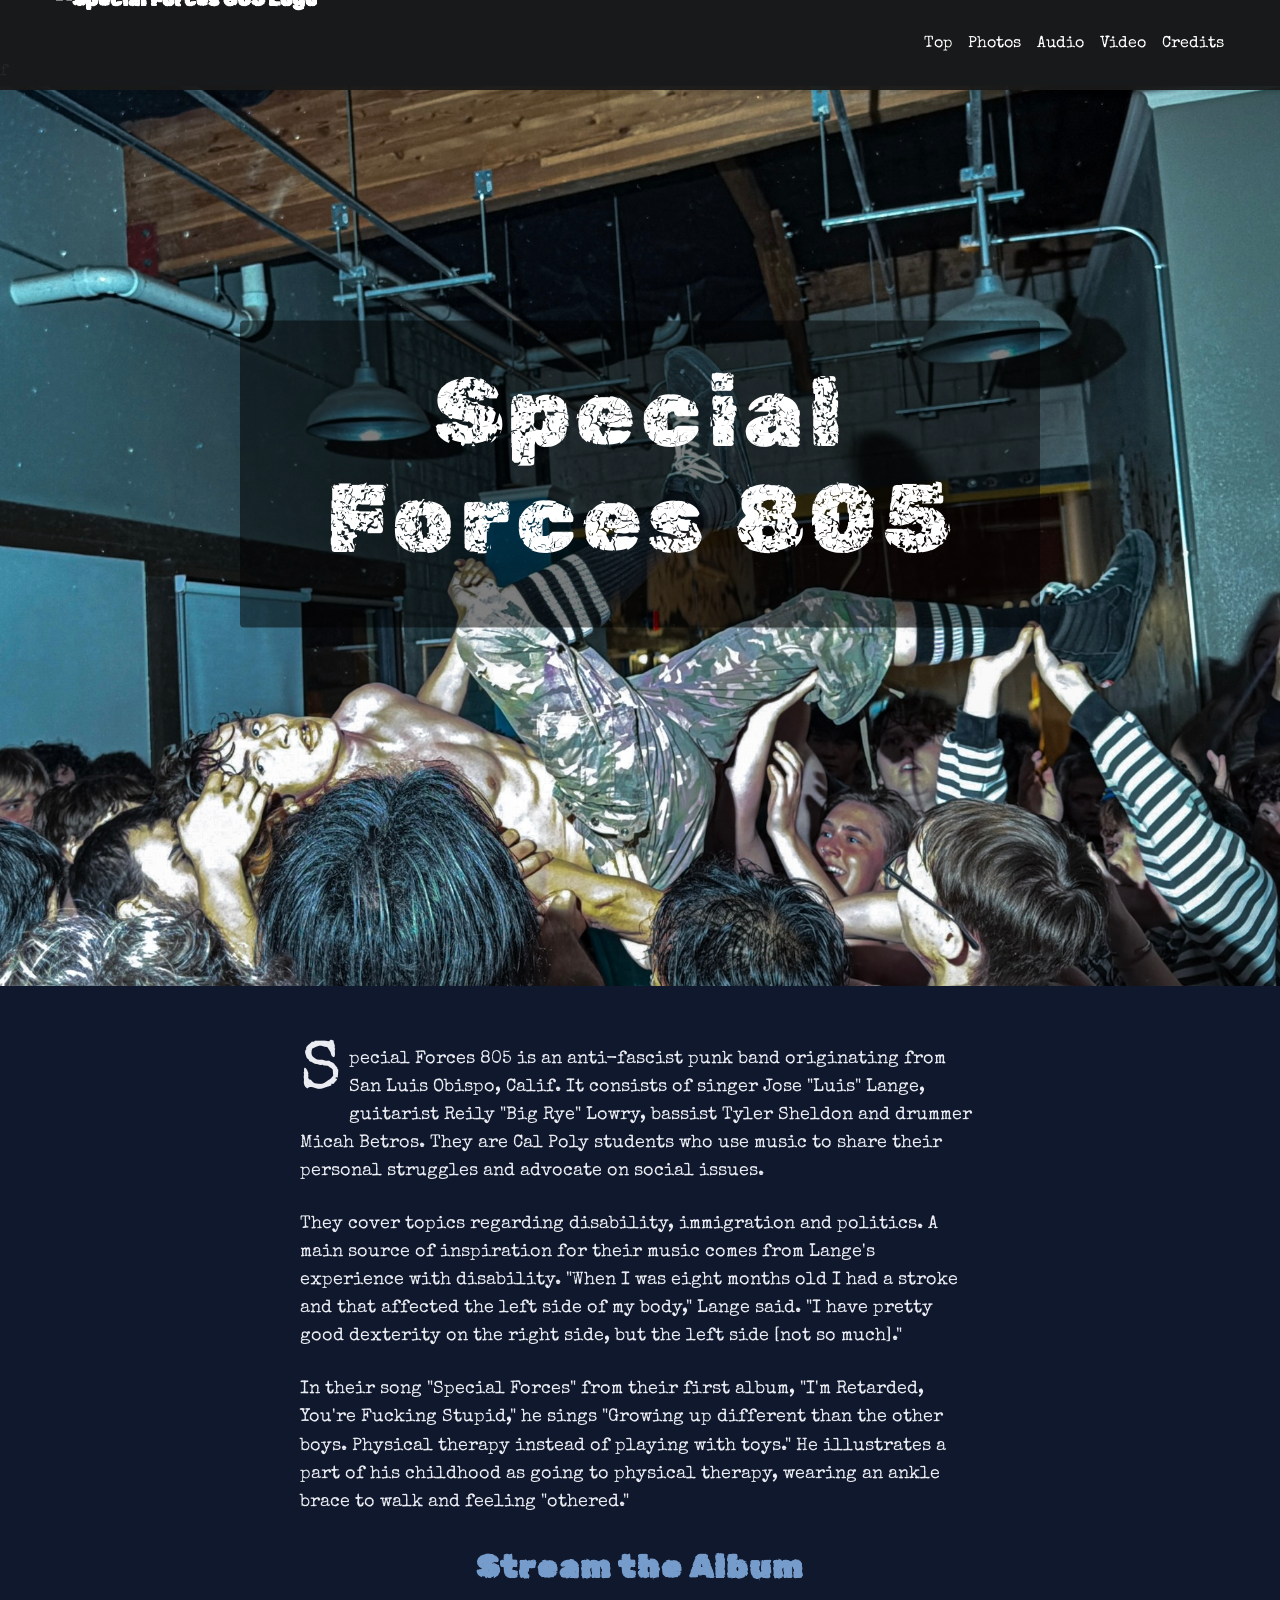
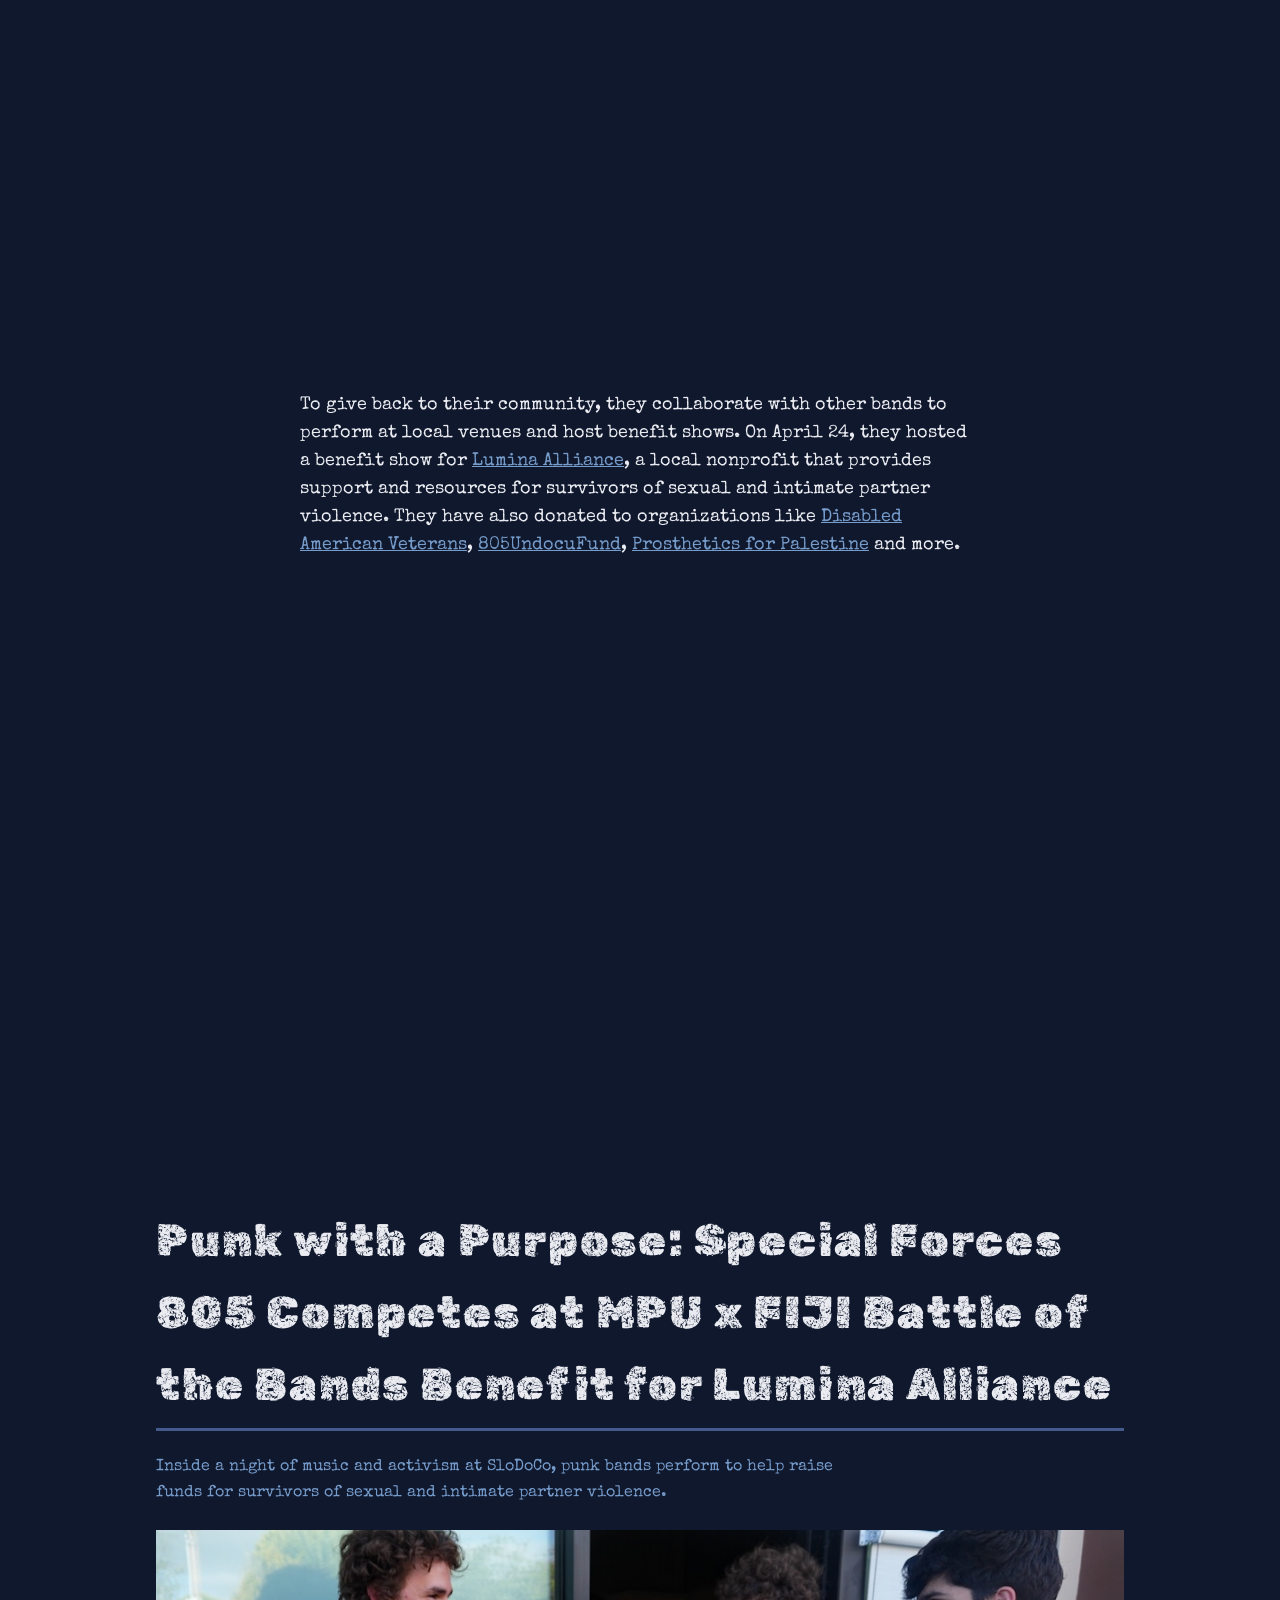
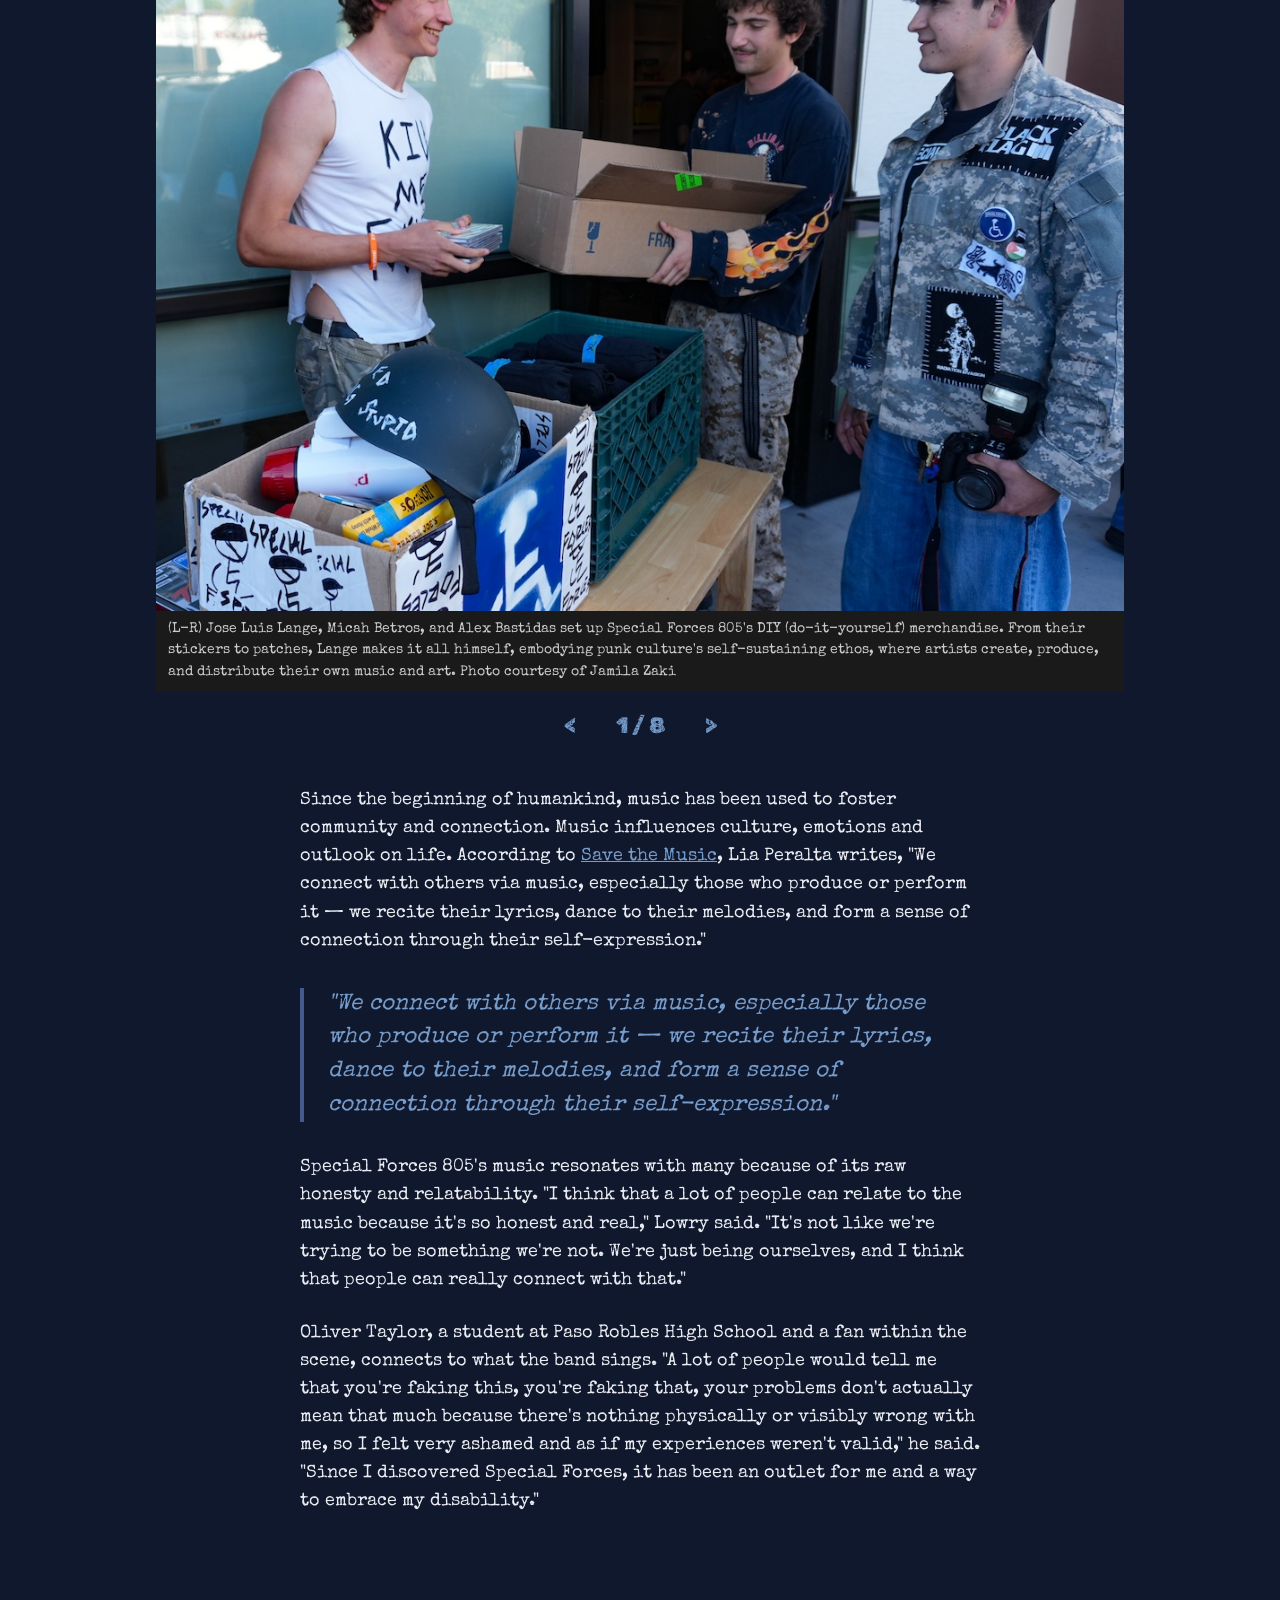
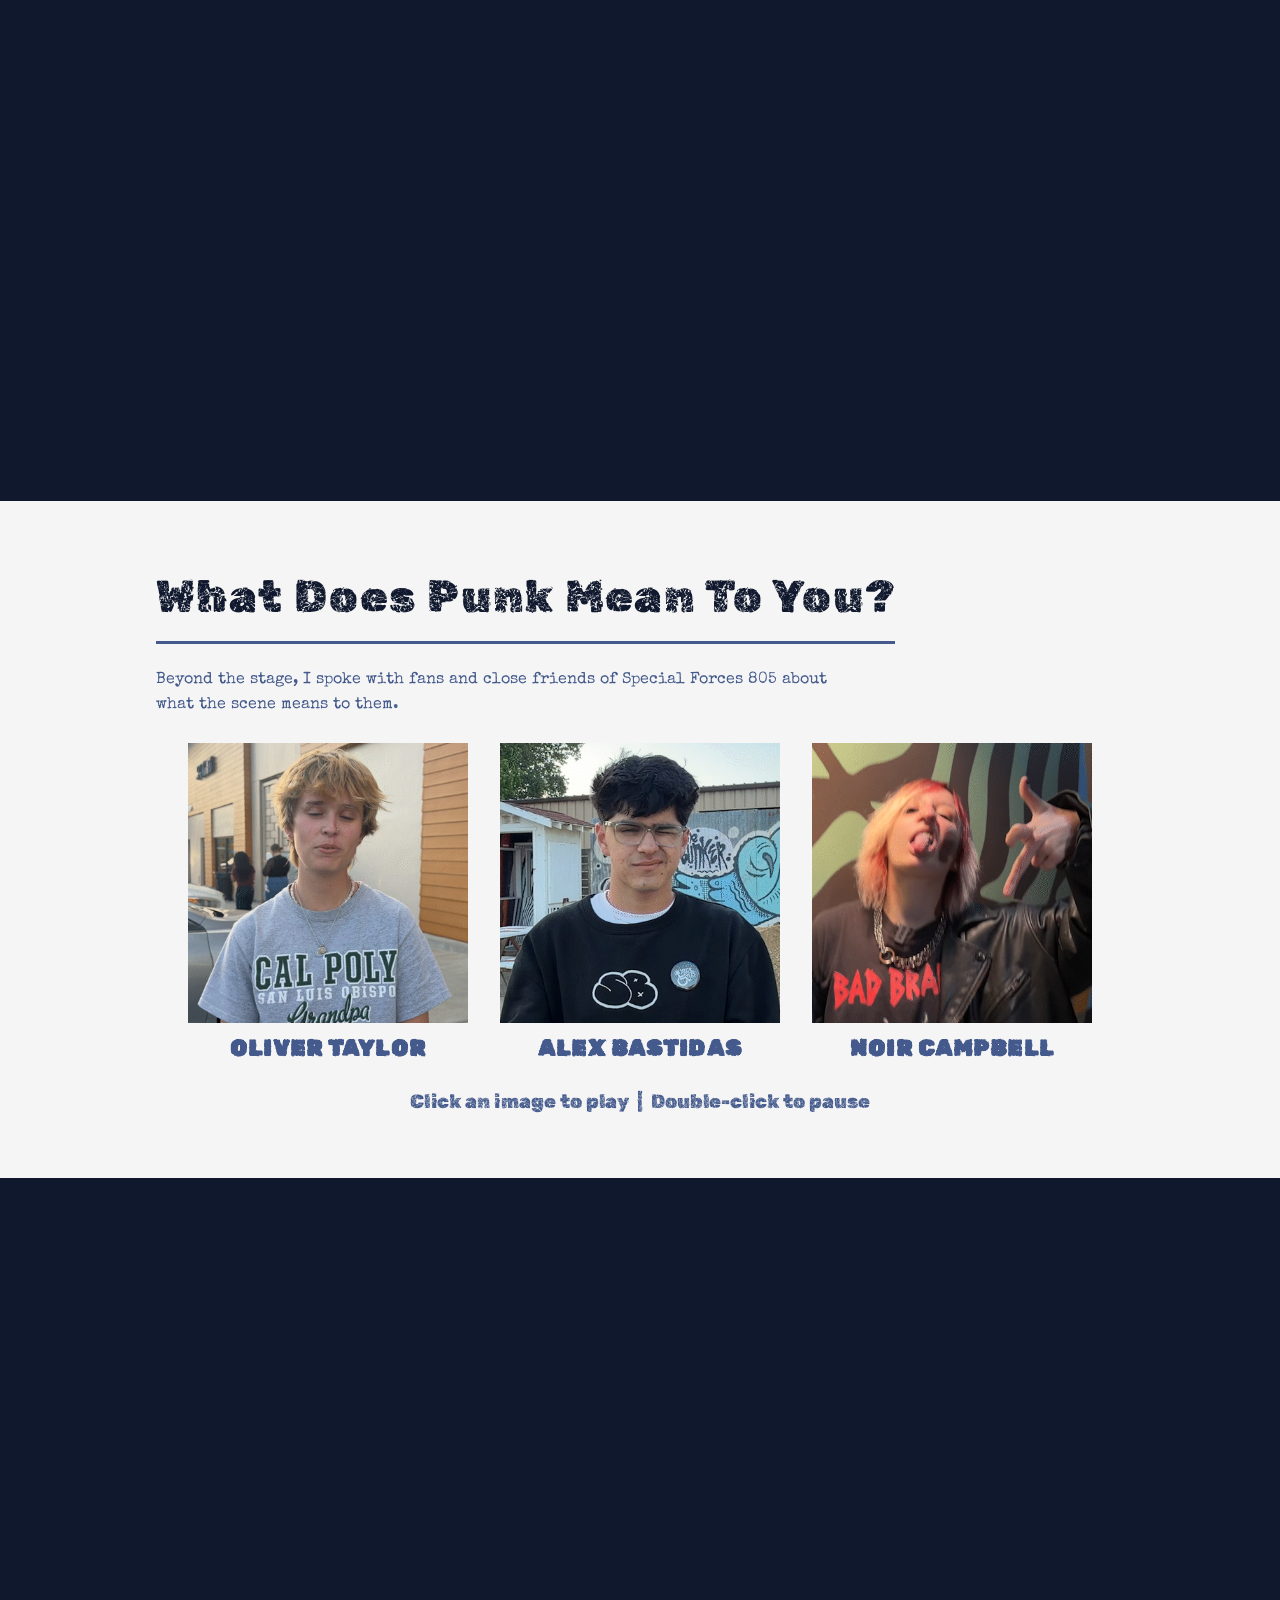
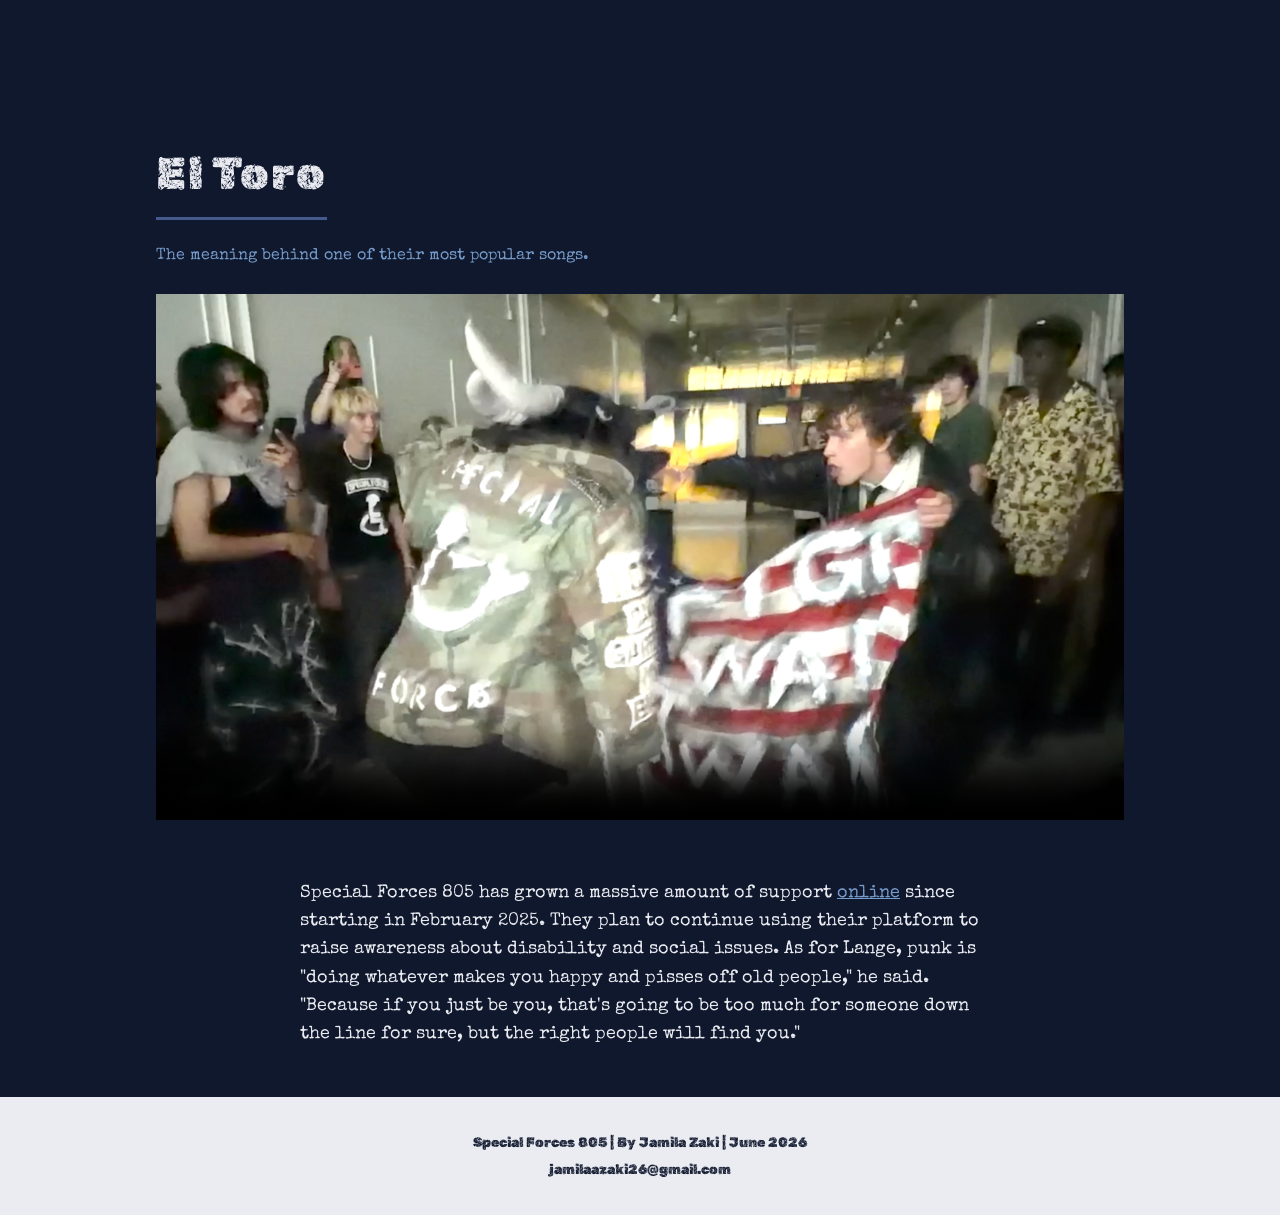
==== index.html @ a8400e71 "Add files via upload" ====
<!DOCTYPE html>
<html lang="en">
<head>
    <meta charset="UTF-8">
    <meta name="viewport" content="width=device-width, initial-scale=1.0">
    <title> Special Forces 805</title>
     <link rel="icon" type="image/svg+xml" href="favicon.svg" sizes="48x48" />
     <link rel="preconnect" href="https://fonts.googleapis.com">
<link rel="preconnect" href="https://fonts.gstatic.com" crossorigin>
<link href="https://fonts.googleapis.com/css2?family=Rubik+Distressed&family=Special+Elite&display=swap" rel="stylesheet">
    <link rel="stylesheet" href="style.css">
</head>
<body>
    <!-- ============================================
         NAVIGATION: Fixed header with mobile toggle
         - Change the nav links to match your story sections
         - The hamburger menu appears on screens under 768px
         ============================================ -->
    <nav class="navbar">
        <div class="nav-container">
              <div class="logo">
            <img src="./logo.svg" alt="Special Forces 805 Logo">
        </div>
            <button class="hamburger" onclick="toggleNav()">
                <span></span>
                <span></span>
                <span></span>
            </button>
            <ul class="nav-links">
                <li><a href="#hero">Top</a></li>
                <li><a href="#photos">Photos</a></li>
                <li><a href="#audio">Audio</a></li>
                <li><a href="#video">Video</a></li>
                <li><a href="#footer">Credits</a></li>
            </ul>
        </div>
    </nav>
 f
    <!-- ============================================
         HERO SECTION: Full-screen image + headline
         - Change the background image in style.css
         - Look for ".hero" in the CSS file
         - Edit the headline and deck text below
         ============================================ -->
    <section id="hero" class="hero">
        <div class="hero-content">
            <h1>Special Forces 805</h1>
            
        </div>
    </section>

    <!-- ============================================
         STORY TEXT SECTION
         - Write your full story here
         - Use multiple <p> tags for multiple paragraphs
         ============================================ -->
    <section class="section story-text">
        <p>Special Forces 805 is an anti-fascist punk band originating from San Luis Obispo, Calif. It consists of singer Jose "Luis" Lange, guitarist Reily "Big Rye" Lowry, bassist Tyler Sheldon and drummer Micah Betros. They are Cal Poly students who use music to share their personal struggles and advocate on social issues.</p>

       <p> They cover topics regarding disability, immigration and politics. A main source of inspiration for their music comes from Lange's experience with disability. "When I was eight months old I had a stroke and that affected the left side of my body," Lange said. "I have pretty good dexterity on the right side, but the left side [not so much]." </p> 

       <p> In their song "Special Forces" from their first album, "I'm Retarded, You're Fucking Stupid," he sings "Growing up different than the other boys. Physical therapy instead of playing with toys." He illustrates a part of his childhood as going to physical therapy, wearing an ankle brace to walk and feeling "othered." </p>

        <div class="spotify-wrapper">
            <h3>Stream the Album</h3>
            <iframe data-testid="embed-iframe" style="border-radius:12px" src="https://open.spotify.com/embed/album/4aBLmaYAOanMy9Y2hzFHuk?utm_source=generator" width="100%" height="352" frameBorder="0" allowfullscreen="" allow="autoplay; clipboard-write; encrypted-media; fullscreen; picture-in-picture" loading="lazy"></iframe>
        </div>

        <p>To give back to their community, they collaborate with other bands to perform at local venues and host benefit shows. On April 24, they hosted a benefit show for <a href="https://luminaalliance.org/" target="_blank">Lumina Alliance</a>, a local nonprofit that provides support and resources for survivors of sexual and intimate partner violence. They have also donated to organizations like <a href="https://www.dav.org/" target="_blank">Disabled American Veterans</a>, <a href="https://www.805undocufund.org/" target="_blank">805UndocuFund</a>, <a href="https://pfpal.org/our-programs/prosthetics-for-palestine/" target="_blank">Prosthetics for Palestine</a> and more. </p>


    </section>

    <!-- ============================================
         PARALLAX DIVIDER
         - Change the background image in style.css
         - Look for ".parallax-1"
         ============================================ -->
    <div class="parallax-divider parallax-1"></div>

    <!-- ============================================
         PHOTOS SECTION: Slideshow gallery
         - Add/remove <div class="slide"> blocks for each photo
         - Update the img src and alt text for each photo
         - The caption text appears below each photo
         ============================================ -->
    <section id="photos" class="section">
        <h2>Punk with a Purpose: Special Forces 805 Competes at MPU x FIJI Battle of the Bands Benefit for Lumina Alliance</h2>
        <p class="section-intro">Inside a night of music and activism at SloDoCo, punk bands perform to help raise funds for survivors of sexual and intimate partner violence.</p>
        <div class="slideshow">
            <div class="slide active">
                <img src="img/Zaki_SpecialForces_042726-05.jpg" alt="Jose Luis Lange, Micah Betros, and Alex Bastidas set up Special Forces 805's DIY merchandise, including handmade stickers and patches, before the show.">
                <p class="caption">(L-R) Jose Luis Lange, Micah Betros, and Alex Bastidas set up Special Forces 805's DIY (do-it-yourself) merchandise. From their stickers to patches, Lange makes it all himself, embodying punk culture's self-sustaining ethos, where artists create, produce, and distribute their own music and art. Photo courtesy of Jamila Zaki</p>
            </div>
            <div class="slide">
                <img src="img/Zaki_SpecialForces_042726-07.jpg" alt="Tyler Sheldon, Jose Luis Lange, Micah Betros, and Reily Lowry of Special Forces 805 give eachother a piggyback ride, showing the brotherhood they've built through performing.">
                <p class="caption">(L-R) Tyler Sheldon, Jose Luis Lange, Micah Betros, and Reily Lowry have built a strong sense of brotherhood through performing together. "It's like they [the fans] can let loose, and seeing that when you're playing, there's no other feeling," Lowry said. "We love it. We live for that stuff." Photo courtesy of Jamila Zaki</p>
            </div>
             <div class="slide">
                <img src="img/Zaki_SpecialForces_042726-15.jpg" alt="Milo James, a disabled student at Paso Robles High School, holds a Special Forces 805 CD on the same hand with a brace on his wrist, showing how the band's music resonates with his experience with disability.">

                <p class="caption">Milo James, a student at Paso Robles High School, loves how the local punk scene is interconnected and looks out for its own. "I'm disabled, and seeing representation of my struggles in the music I love is so beautiful and important to me," he said. "Unapologetic, loud, and in your face-we aren't going anywhere." Photo courtesy of Jamila Zaki</p>
            </div>

              <div class="slide">
                <img src="img/Zaki_SpecialForces_042726-14.jpg" alt="Will Murphy, lead singer of Idle Worship, flexes his biceps while wearing a vest that says Special Forces on the upper back, showing his support for the band and the local punk scene.">

                <p class="caption">Will Murphy, lead singer of Idle Worship and a contestant in the MPU x FIJI Battle of the Bands, has been part of the scene for the past seven years. "It turned into a safe haven for everyone who wanted to party or dance but not have to conform to the ultra-white, conservative, frat drinking culture," he said. "I'd say that they're [Special Forces 805] a good reflection of where the scene is now." Photo courtesy of Jamila Zaki</p>
            </div>
           
            <div class="slide">
                <img src="img/IMG_9176 3.JPG" alt="Special Forces 805 sets up their equipment inside the SloDoCo venue before performing.">
                <p class="caption">Special Forces 805 sets up their equipment before performing at Slodoco's MPU x FIJI Battle of the Bands benefit for Lumina Alliance on Friday, April 24. "Our first Slodoco show was just so much fun because it was our second show ever, and it was our first in SLO," Sheldon said. "It put us on the map." Photo courtesy of Jamila Zaki</p>
            </div>

             <div class="slide">
                <img src="img/IMG_9181 2.JPG" alt="Jose Luis Lange, lead singer of Special Forces 805, blasts a horn that mimics a police siren, while walking through the crowd. He follows with performing &quot;Red Hill,&quot; a song about America's history of colonization and annexation.">
                <p class="caption"> Jose Luis Lange, lead singer of Special Forces 805, opens the set by blasting a horn that mimics a police siren before launching into "Red Hill," a song about America's history of colonization and annexation. Photo courtesy of Jamila Zaki</p>
            </div>
           
              <div class="slide">
                <img src="img/IMG_9285 2.JPG" alt="Jose Luis Lange acts as the matador, a Spanish bullfighter, while holding an American flag, and a fan dresses as the toro, by wearing a bull mask. They reenact a Spanish bullfighting tradition by walking in circles around each other.">
                <p class="caption">(R-L) Jose Luis Lange acts as the matador, a Spanish bullfighter, while a fan dresses as the toro, a bull. They reenact a Spanish bullfighting tradition in which the matador ceremoniously kills a bull. Here, it symbolizes overcoming the fears that hold you back. Photo courtesy of Jamila Zaki</p>
            </div>

            <div class="slide">
                <img src="img/IMG_9178.JPG" alt="Special Forces 805's set list written on paper for their performance at the MPU x FIJI Battle of the Bands. Their music is available to stream on Spotify, Apple Music, and other platforms.">
                <p class="caption">Special Forces 805 released their debut album, "I'm Retarded, You're Fucking Stupid," on March 7, 2026. It's available to stream on Spotify, Apple Music, and other platforms. Photo courtesy of Jamila Zaki</p>
            </div>

        </div>
        <div class="slide-controls">
            <button onclick="changeSlide(-1)">&#60;</button>
            <span class="slide-counter">
                <span id="current-slide">1</span> / <span id="total-slides">3</span>
            </span>
            <button onclick="changeSlide(1)">&#62;</button>
        </div>

          <p class="body-text">Since the beginning of humankind, music has been used to foster community and connection. Music influences culture, emotions and outlook on life. According to <a href="https://www.savethemusic.org/blog/how-does-music-affect-society/" target="_blank">Save the Music</a>, Lia Peralta writes, "We connect with others via music, especially those who produce or perform it — we recite their lyrics, dance to their melodies, and form a sense of connection through their self-expression."
</p>
        <blockquote>"We connect with others via music, especially those who produce or perform it — we recite their lyrics, dance to their melodies, and form a sense of connection through their self-expression."</blockquote>

         <p class="body-text">Special Forces 805's music resonates with many because of its raw honesty and relatability. "I think that a lot of people can relate to the music because it's so honest and real," Lowry said. "It's not like we're trying to be something we're not. We're just being ourselves, and I think that people can really connect with that." </p>

         <p class="body-text"> Oliver Taylor, a student at Paso Robles High School and a fan within the scene, connects to what the band sings. "A lot of people would tell me that you're faking this, you're faking that, your problems don't actually mean that much because there's nothing physically or visibly wrong with me, so I felt very ashamed and as if my experiences weren't valid," he said. "Since I discovered Special Forces, it has been an outlet for me and a way to embrace my disability."  </p>


    </section>

    <!-- ============================================
         PARALLAX DIVIDER
         - Change the background image in style.css
         - Look for ".parallax-2"
         ============================================ -->
    <div class="parallax-divider parallax-2"></div>

    <!-- ============================================
         AUDIO SECTION: Clickable speaker images
         - For each speaker you need TWO image files:
             img/rollover/1.gif  (animated, shown by default)
             img/rollover/1.jpg  (still, shown on hover)
         - Update the audio src to your mp3 files
         - Update the alt text and label to the speaker's name
         - Click image to play | Double-click to pause
         - Only one clip will play at a time
         ============================================ -->
    <section id="audio" class="section alt-bg">
        <h2>What Does Punk Mean To You? </h2>
        <p class="section-intro">Beyond the stage, I spoke with fans and close friends of Special Forces 805 about what the scene means to them.
        </p>

        <!-- Hidden audio elements — triggered by clicking the images below -->
        <audio id="audio_1"><source src="audio/Oliver Taylor Audio.mp3" type="audio/mpeg"></audio>
        <audio id="audio_2"><source src="audio/AlexB_Audio.mp3" type="audio/mpeg"></audio>
        <audio id="audio_3"><source src="audio/Noir Campbell.mp3" type="audio/mpeg"></audio>

        <div class="audio-board">
            <div class="audio-speaker">
                <img src="img/Oliver Taylor.gif" class="rollover" alt="Oliver Taylor, a disabled student at Paso Robles High School."
                    onmouseover="this.src='img/Oliver Taylor.gif'"
                    onmouseout="this.src='img/Oliver Taylor.gif'"
                    onclick="document.getElementById('audio_1').play(); return false;"
                    ondblclick="document.getElementById('audio_1').pause(); return false;">
                <p class="audio-label">Oliver Taylor</p>
            </div>
            <div class="audio-speaker">
                <img src="img/Animated Alex B.gif" class="rollover" alt="Alex Bastidas, a photographer within the punk scene who is also close friends with Special Forces 805"
                    onmouseover="this.src='img/Animated Alex B.gif'"
                    onmouseout="this.src='img/Animated Alex B.gif'"
                    onclick="document.getElementById('audio_2').play(); return false;"
                    ondblclick="document.getElementById('audio_2').pause(); return false;">
                <p class="audio-label">Alex Bastidas</p>
            </div>
            <div class="audio-speaker">
                <img src="img/Noir_Campbell.gif" class="rollover" alt="Noir Campbell, an artist and musician within the punk scene."
                    onmouseover="this.src='img/Noir_Campbell.gif'"
                    onmouseout="this.src='img/Noir_Campbell.gif'"
                    onclick="document.getElementById('audio_3').play(); return false;"
                    ondblclick="document.getElementById('audio_3').pause(); return false;">
                <p class="audio-label">Noir Campbell</p>
            </div>
        </div>
        <p class="audio-instructions">Click an image to play &nbsp;|&nbsp; Double-click to pause</p>
    </section>

    <!-- ============================================
         PARALLAX DIVIDER
         - Change the background image in style.css
         - Look for ".parallax-3"
         ============================================ -->
    <div class="parallax-divider parallax-3"></div>

    <!-- ============================================
         VIDEO SECTION: Embedded video player
         - Update src to your video file path
         - Update poster to a thumbnail image
         ============================================ -->
    <section id="El Toro" class="section">
        <h2>El Toro</h2>
        <p class="section-intro">The meaning behind one of their most popular songs.</p>
        <div class="video-wrapper">
            <video controls poster="img/Poster.png">
                <source src="Website Video.mp4" type="video/mp4">
                <track kind="captions" src="video/captions.vtt" srclang="en" label="English" default>
                Your browser does not support video.
            </video>
        </div>
    </section>

    <section class="body-text">
        <p style="margin-bottom: 48px;"> Special Forces 805 has grown a massive amount of support <a href="https://www.instagram.com/specialforces.band805/" target="_blank">online</a> since starting in February 2025. They plan to continue using their platform to raise awareness about disability and social issues. As for Lange, punk is "doing whatever makes you happy and pisses off old people," he said. "Because if you just be you, that's going to be too much for someone down the line for sure, but the right people will find you."
        </p>
      </p>
        </div>
    </section>
 
    <!-- ============================================
         INFOGRAPHIC SECTION (OPTIONAL)
         - To use: delete the comment tags surrounding the section
           below (the standalone lines that read: less-than !dash-dash
           and dash-dash greater-than)
         - Paste your embed code (Datawrapper, Flourish,
           Infogram, etc.) where indicated
         - To skip: leave this section as-is
         ============================================ -->

    <!--
    <section id="infographic" class="section alt-bg">
        <h2>By the Numbers</h2>
        <p class="section-intro">Write 1-2 sentences here introducing your data visualization.</p>
        <div class="infographic-wrapper">

            PASTE YOUR EMBED CODE HERE

        </div>
    </section>
    -->

    <!-- ============================================
         FOOTER: Credits and contact info
         - Edit your name, date, and email below
         ============================================ -->
    <footer id="footer">
        <p>Special Forces 805 | By Jamila Zaki | June 2026</p>
        <p><a href="mailto:jamilaazaki26@gmail.com">jamilaazaki26@gmail.com</a></p>
    </footer>

    <!-- ============================================
         BACK TO TOP BUTTON
         - Appears automatically after scrolling down
         - No changes needed here
         ============================================ -->
    <button id="back-to-top" title="Back to top">&#8593; Top</button>

    <script src="script.js"></script>
</body>
</html>
---- style.css ----
/* ============================================
   TYPOGRAPHY & COLOR PALETTE
   Change these values to customize your entire story
   ============================================ */

:root {
    --primary-font: 'Special Elite', serif;
    --heading-font: 'Rubik Distressed', serif;
    --primary-color: #EAECF2;
    --secondary-color: #769CCB;
    --accent-color: #445A8C;
    --background-color: #10182D;
    --border-color: #EAECF2;
    --spacing-unit: 16px;
}

.rubik-dirt-regular {
  font-family: "Rubik Distressed", system-ui;
  font-weight: 400;
  font-style: normal;
}

.special-elite-regular {
  font-family: "Special Elite", system-ui;
  font-weight: 400;
  font-style: normal;
}



/* ============================================
   GLOBAL STYLES
   ============================================ */

a {
    color: #769CCB;
}

a:hover {
    color: #769CCB;
    opacity: 0.8;
}

* {
    margin: 0;
    padding: 0;
    box-sizing: border-box;
}

html {
    scroll-behavior: smooth;
}

body {
    font-family: var(--primary-font);
    color: var(--primary-color);
    background-color: var(--background-color);
    line-height: 1.6;
    padding-top: 60px;
}

/* ============================================
   NAVIGATION BAR
   Fixed header that stays at top when scrolling
   ============================================ */

.navbar {
    position: fixed;
    top: 0;
    width: 100%;
    background-color: rgba(26, 26, 26, 0.95);
    z-index: 1000;
    box-shadow: 0 2px 5px rgba(0, 0, 0, 0.1);
    padding: 0%;
}

.nav-container {
    max-width: 1200px;
    margin: 0 auto;
    padding: 0 16px; /* keeps side padding only */
    height: 90px; /* controls navbar height */
    
    display: flex;
    justify-content: space-between;
    align-items: center;
}

.logo {
    color: white;
    font-size: 1.2em;
    font-weight: bold;
    font-family: var(--heading-font);
    display: flex;
    align-items: center;
    padding: 0;
    margin: 0;
}
.logo img {
    height: 120px;
    width: auto;
    display: block;
}

.nav-links {
    display: flex;
    list-style: none;
    gap: var(--spacing-unit);
}

.nav-links a {
    color: white;
    text-decoration: none;
    transition: color 0.3s;
}

.nav-links a:hover {
    color: var(--accent-color);
}

/* ============================================
   HAMBURGER MENU (Mobile Only)
   Shows on screens smaller than 768px
   ============================================ */

.hamburger {
    display: none;
    flex-direction: column;
    justify-content: space-between;
    width: 28px;
    height: 20px;
    background: none;
    border: none;
    cursor: pointer;
    padding: 0;
}

.hamburger span {
    display: block;
    height: 3px;
    width: 100%;
    background-color: white;
    border-radius: 2px;
    transition: all 0.3s ease;
}

/* ============================================
   HERO SECTION
   Full-screen background image with headline overlay
   - TO CHANGE THE BACKGROUND IMAGE: update the
     background-image URL below
   ============================================ */

.hero {
    min-height: 100vh;
    background-image: url('img/IMG_9323 2.jpg');
    background-size: cover;
    background-position: center;
    display: flex;
    align-items: center;
    justify-content: center;
    text-align: center;
}

.hero-content {
    background-color: rgba(0, 0, 0, 0.5);
    padding: 40px 60px;
    max-width: 800px;
    border-radius: 4px;
    transform: translateY(-20%);
}

h1 {
    font-family: var(--heading-font);
    font-size: clamp(3rem, 8vw, 6rem);
    font-weight: 400;
    color: white;
    line-height: 1.1;
    margin-bottom: 16px;
    letter-spacing: 0.06em;
    font-kerning: normal;
}

.deck {
    font-size: 1.2em;
    color: rgba(255, 255, 255, 0.9);
    margin-bottom: 12px;
}

.byline {
    font-size: 0.9em;
    color: rgba(255, 255, 255, 0.7);
    font-family: var(--heading-font);
    text-transform: uppercase;
    letter-spacing: 0.05em;
}

/* ============================================
   PARALLAX DIVIDERS
   Full-width image strips between sections
   - TO CHANGE IMAGES: update the background-image
     URLs in .parallax-1, .parallax-2, .parallax-3
   - On mobile, the fixed effect is automatically
     disabled for better performance
   ============================================ */

.parallax-divider {
    min-height: 500px;
    background-attachment: fixed;
    background-size: cover;
    background-position: center;
}

.parallax-1 {
    background-image: url('img/Zaki_SpecialForces_042726-03.jpg'); /* <-- Change this */
}

.parallax-2 {
    background-image: url('img/Zaki_SpecialForces_042726-06.jpg'); /* <-- Change this */
}

.parallax-3 {
    background-image: url('img/IMG_0427.jpg'); /* <-- Change this */
}

/* ============================================
   BACK TO TOP BUTTON
   Appears in the bottom-right corner after
   the user scrolls down 300px
   ============================================ */

#back-to-top {
    display: none;
    position: fixed;
    bottom: 24px;
    right: 24px;
    z-index: 999;
    background-color: var(--primary-color);
    color: white;
    border: none;
    padding: 10px 16px;
    font-family: var(--heading-font);
    font-size: 0.85em;
    cursor: pointer;
    border-radius: 4px;
    transition: background-color 0.2s;
}

#back-to-top:hover {
    background-color: var(--accent-color);
}

/* ============================================
   CONTENT SECTIONS
   Shared styles for Photos, Audio, Video sections
   ============================================ */

.section {
    padding: 60px var(--spacing-unit);
    max-width: 1000px;
    margin: 0 auto;
}

.section h2 {
    font-family: var(--heading-font);
    font-size: clamp(1.8rem, 4vw, 2.8rem);
    font-weight: 400;
    color: var(--primary-color);
    margin-bottom: 24px;
    padding-bottom: 8px;
    border-bottom: 3px solid var(--accent-color);
    display: inline-block;
    letter-spacing: 0.04em;
    font-kerning: normal;
}

.section-intro {
    color: var(--secondary-color);
    margin-bottom: 24px;
    max-width: 700px;
}

/* ============================================
   STORY TEXT SECTION
   ============================================ */

.story-text p,
.body-text {
    max-width: 680px;
    margin: 0 auto 1.4em;
    font-size: 1.1em;
}

.story-text p:first-of-type::first-letter {
    font-family: var(--primary-font);
    font-size: 4em;
    float: left;
    line-height: 0.8;
    margin-right: 8px;
    color: var(--primary-color);
}

blockquote {
    max-width: 680px;
    margin: 32px auto;
    padding: 0 24px;
    border-left: 4px solid var(--accent-color);
    font-size: 1.4em;
    font-style: italic;
    color: var(--secondary-color);
    line-height: 1.5;
}

/* Alternate background for every other section */
.alt-bg {
    max-width: 100%;
    background-color: #f5f5f5;
    padding: 60px calc(50% - 500px + var(--spacing-unit));
}

.alt-bg h2 {
    color: #10182D;
}

.alt-bg .section-intro,
.alt-bg .audio-label,
.alt-bg .audio-instructions {
    color: #445A8C;
}

/* ============================================
   PHOTOS / SLIDESHOW
   ============================================ */

.slideshow {
    position: relative;
    width: 100%;
    background-color: #000;
}

.slide {
    display: none;
}

.slide.active {
    display: block;
}

.slide img {
    width: 100%;
    height: auto;
    display: block;
}

.caption {
    background-color: #1a1a1a;
    color: #ccc;
    font-size: 0.85em;
    padding: 8px 12px;
}

.slide-controls {
    display: flex;
    align-items: center;
    justify-content: center;
    gap: 20px;
    margin-top: 12px;
    margin-bottom: 40px;
}

.slide-controls button {
    background-color: transparent;
    color: #769CCB;
    border: none;
    padding: 8px 20px;
    cursor: pointer;
    font-family: var(--heading-font);
    font-size: 1.4em;
    transition: background-color 0.2s;
}

.slide-controls button:hover {
    background-color: transparent;
    opacity: 0.7;
}

.slide-counter {
    font-family: var(--heading-font);
    font-size: 1.4em;
    color: #769CCB;
}

/* ============================================
   AUDIO SECTION
   Clickable speaker images with GIF/JPG rollover
   ============================================ */

.audio-board {
    display: flex;
    justify-content: center;
    gap: 32px;
    flex-wrap: wrap;
}

.audio-speaker {
    text-align: center;
    flex: 1 1 200px;
    max-width: 280px;
}

.rollover {
    width: 100%;
    cursor: pointer;
    display: block;
}

.audio-label {
    font-family: var(--heading-font);
    font-size: 1.4em;
    font-weight: bold;
    margin-top: 8px;
    color: var(--secondary-color);
    text-transform: uppercase;
    letter-spacing: 0.05em;
}

.audio-instructions {
    text-align: center;
    margin-top: 20px;
    font-size: 1.2em;
    color: var(--secondary-color);
    font-family: var(--heading-font);
}

/* ============================================
   SPOTIFY EMBED
   ============================================ */

.spotify-wrapper {
    max-width: 700px;
    margin: 1.4em auto;
}

.spotify-wrapper h3 {
    text-align: center;
    margin-bottom: 14px;
    font-family: var(--heading-font);
    font-size: 2em;
    color: var(--secondary-color);
    letter-spacing: 0.05em;
}

/* ============================================
   VIDEO SECTION
   ============================================ */

.video-wrapper {
    width: 100%;
}

video {
    width: 100%;
    height: auto;
    display: block;
    background-color: #000;
}

/* ============================================
   INFOGRAPHIC (Optional section)
   ============================================ */

.infographic-wrapper {
    width: 100%;
    overflow: hidden;
}

.infographic-wrapper iframe {
    width: 100%;
    border: none;
}

/* ============================================
   FOOTER
   ============================================ */

footer {
    background-color: var(--primary-color);
    color: #10182D;
    text-align: center;
    padding: 32px var(--spacing-unit);
    font-family: var(--heading-font);
    font-size: 0.85em;
    line-height: 2;
}

footer a {
    color: #10182D;
    text-decoration: none;
}

footer a:hover {
    text-decoration: underline;
}

/* ============================================
   RESPONSIVE / MOBILE STYLES
   Screens smaller than 768px
   ============================================ */

@media (max-width: 768px) {

    body {
        padding-top: 56px;
    }

    .hamburger {
        display: flex;
    }

    .nav-links {
        display: none;
        flex-direction: column;
        position: absolute;
        top: 56px;
        left: 0;
        width: 100%;
        background-color: rgba(26, 26, 26, 0.97);
        padding: 12px 0;
        gap: 0;
    }

    .nav-links.open {
        display: flex;
    }

    .nav-links li {
        width: 100%;
    }

    .nav-links a {
        display: block;
        padding: 12px var(--spacing-unit);
    }

    h1 {
        font-size: clamp(2rem, 10vw, 3rem);
    }

    .hero {
        background-position: 20% top;
    }

    .hero-content {
        padding: 28px 24px;
        margin: 0 16px;
        transform: translateY(-60%);
    }

    .deck {
        font-size: 1em;
    }

    .alt-bg {
        padding: 40px var(--spacing-unit);
    }

    .audio-grid {
        flex-direction: column;
    }

    /* Parallax fixed effect doesn't work on iOS/Android,
       so we fall back to a normal background image */
    .parallax-divider {
        background-attachment: scroll;
        min-height: 350px;
    }
}
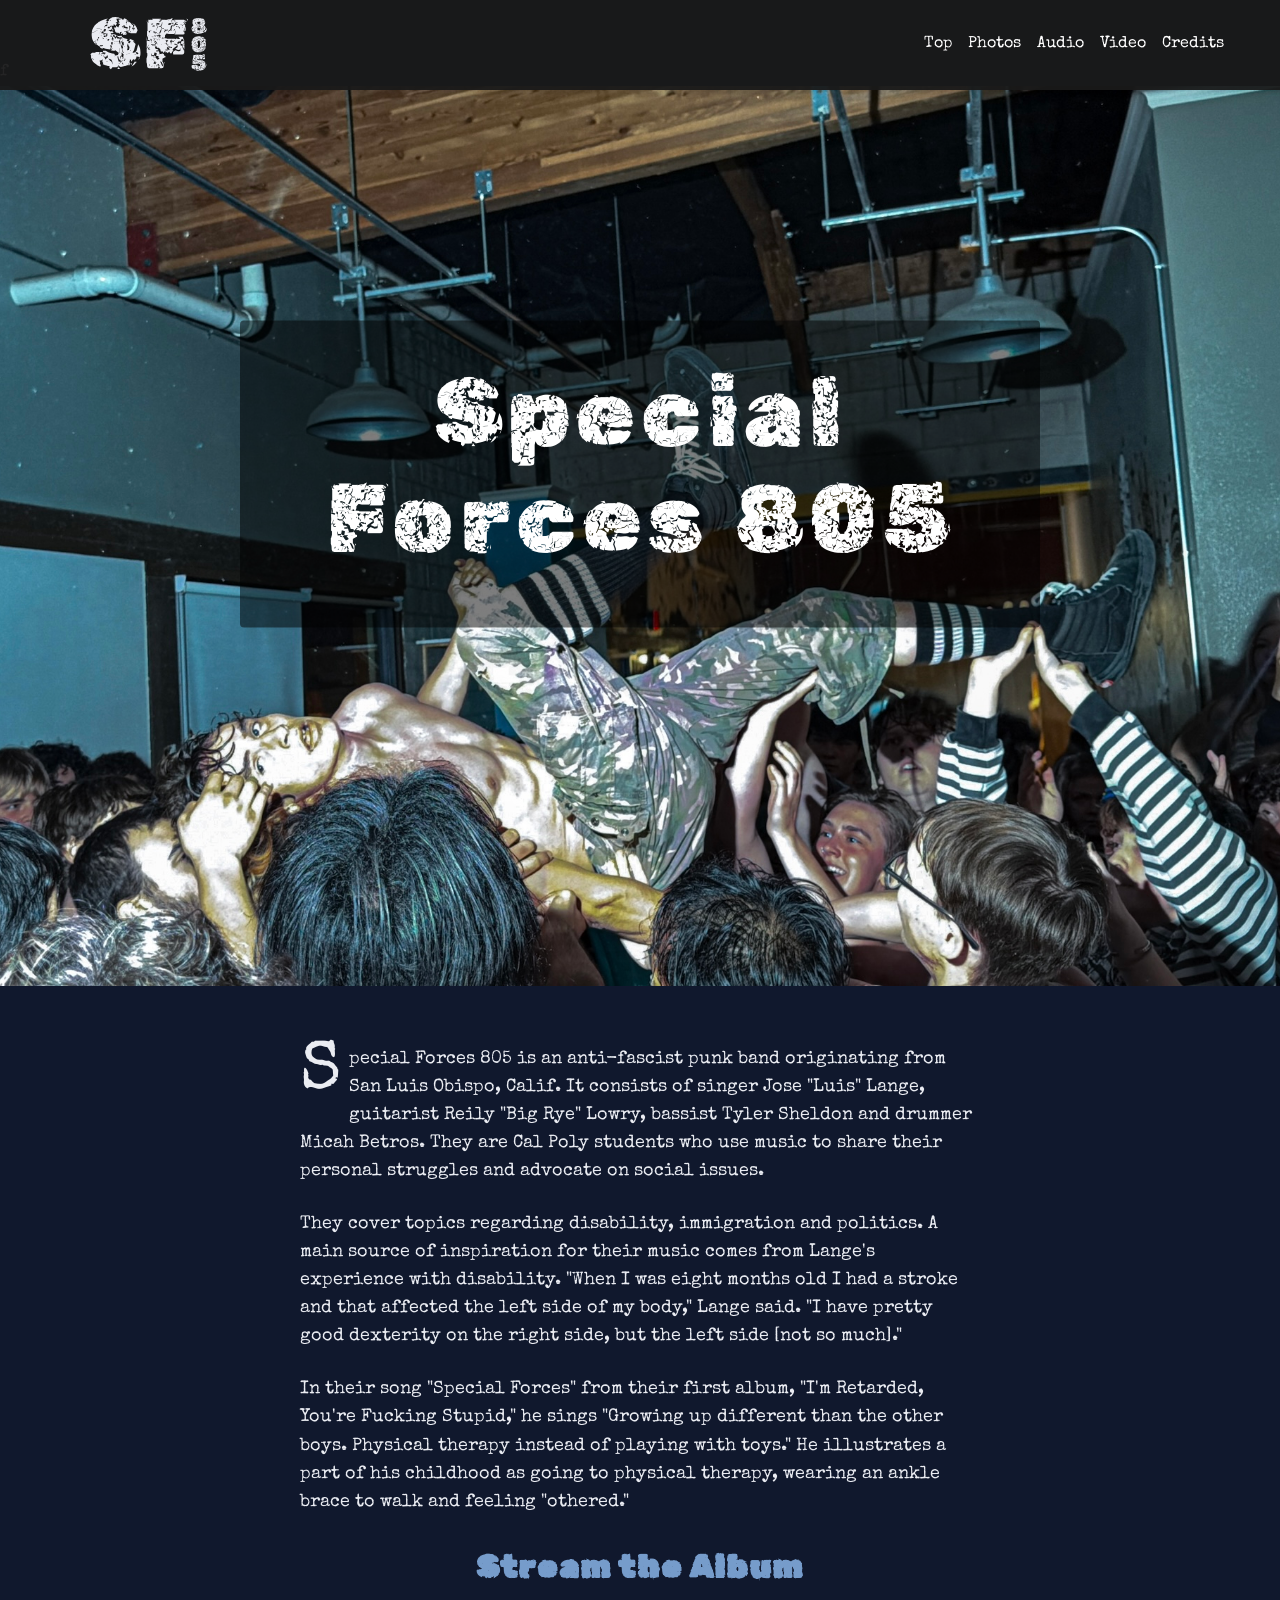
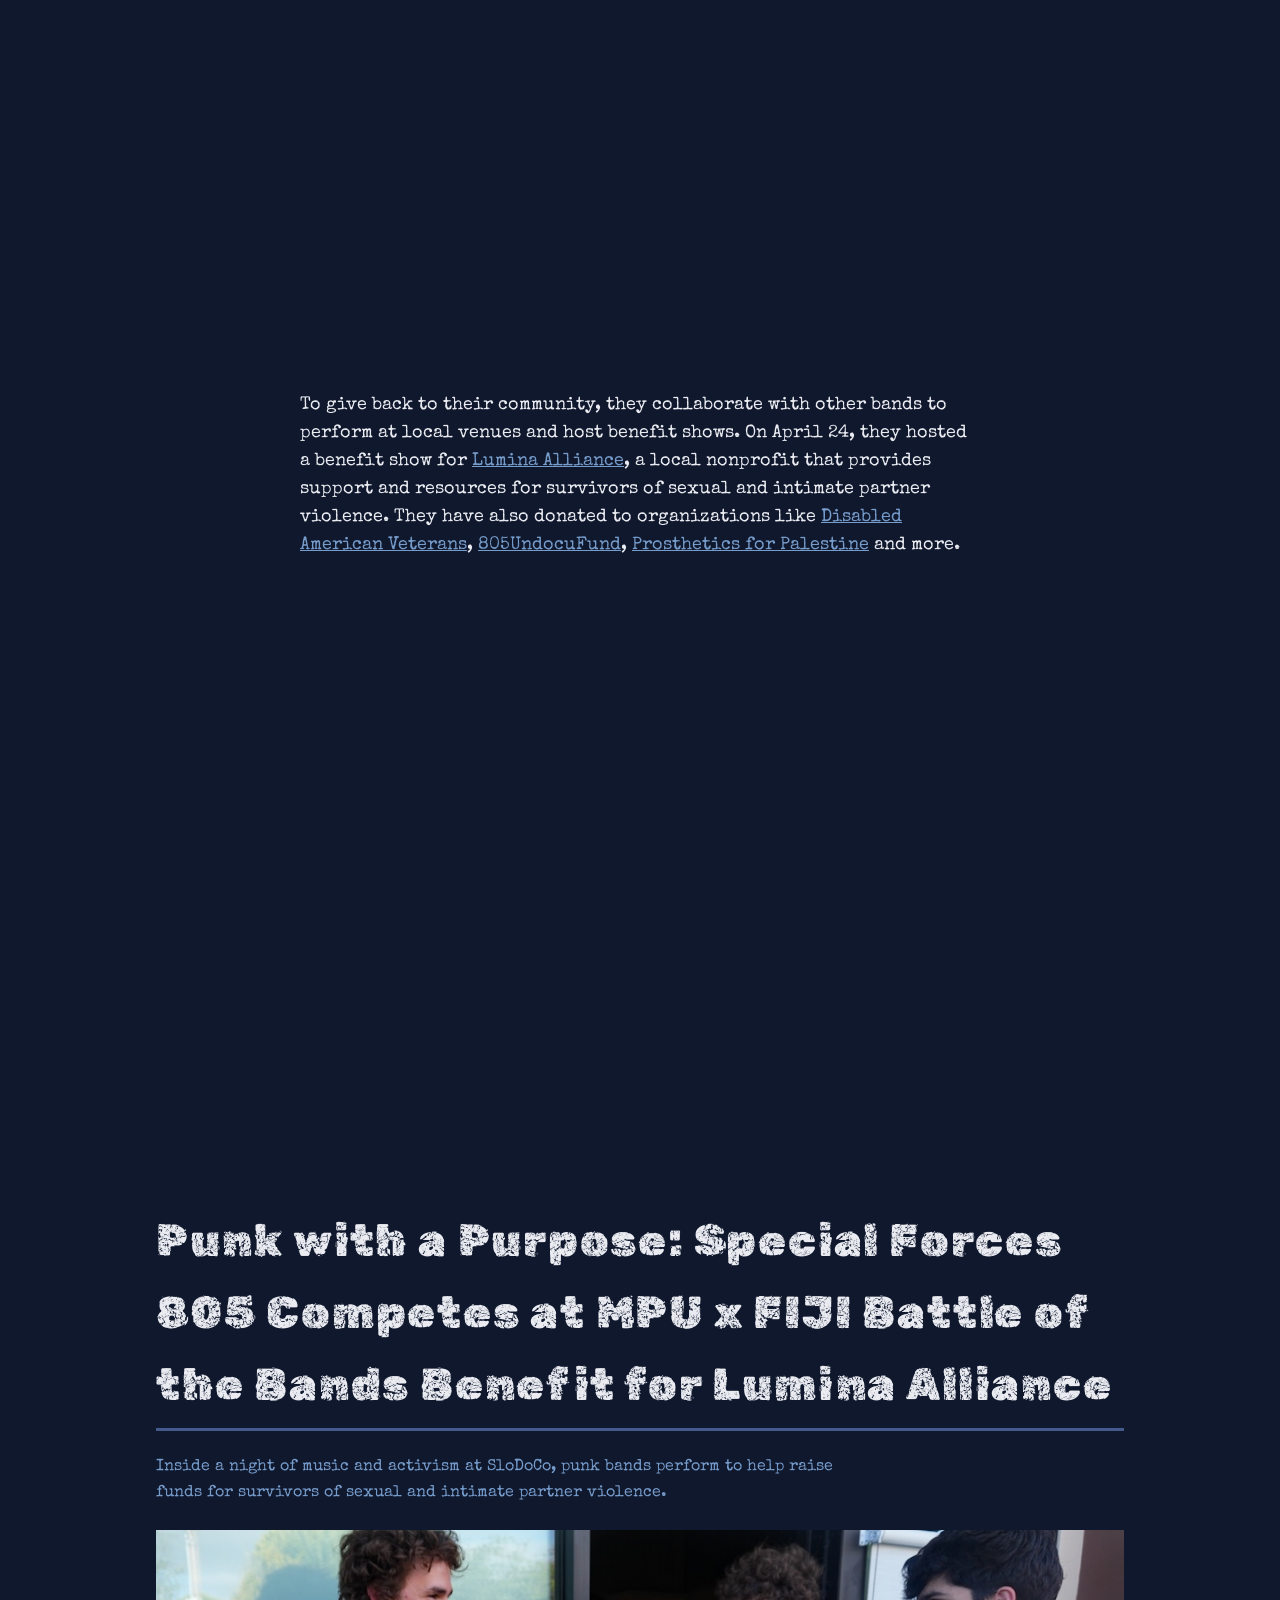
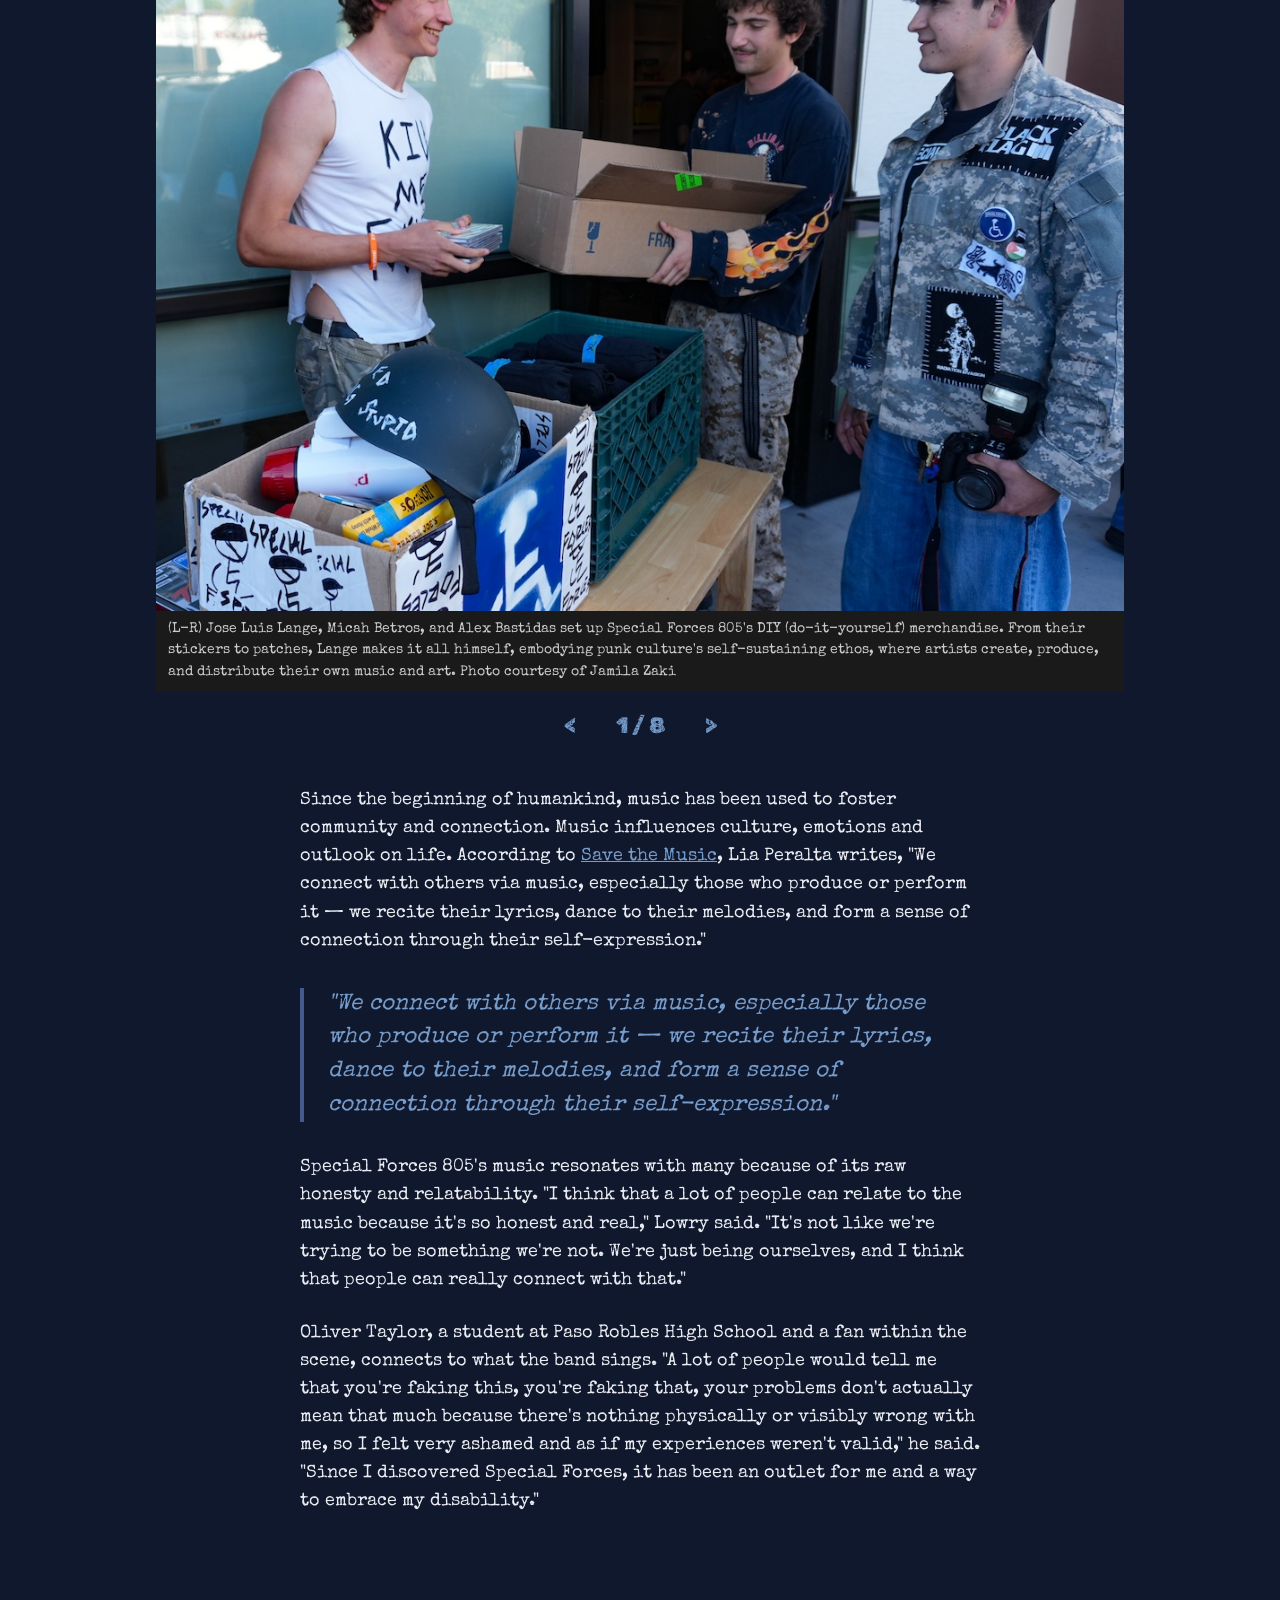
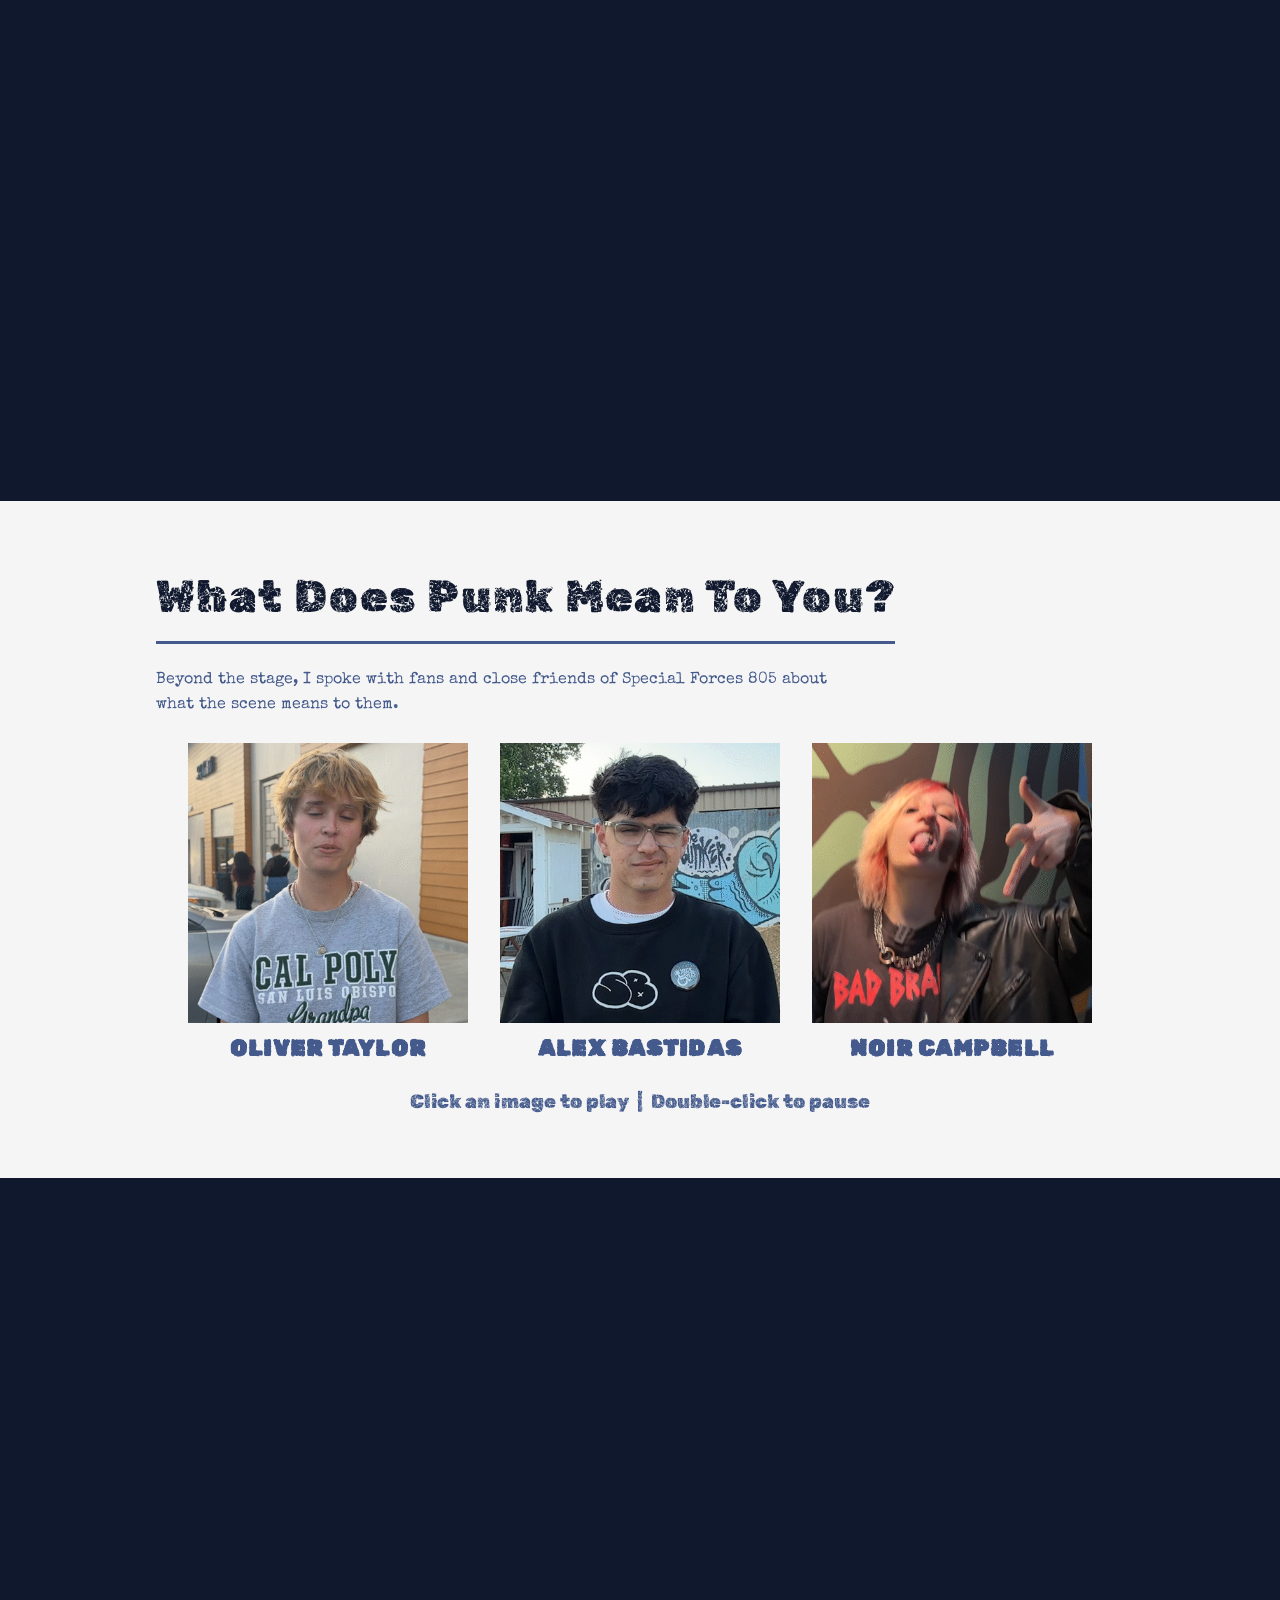
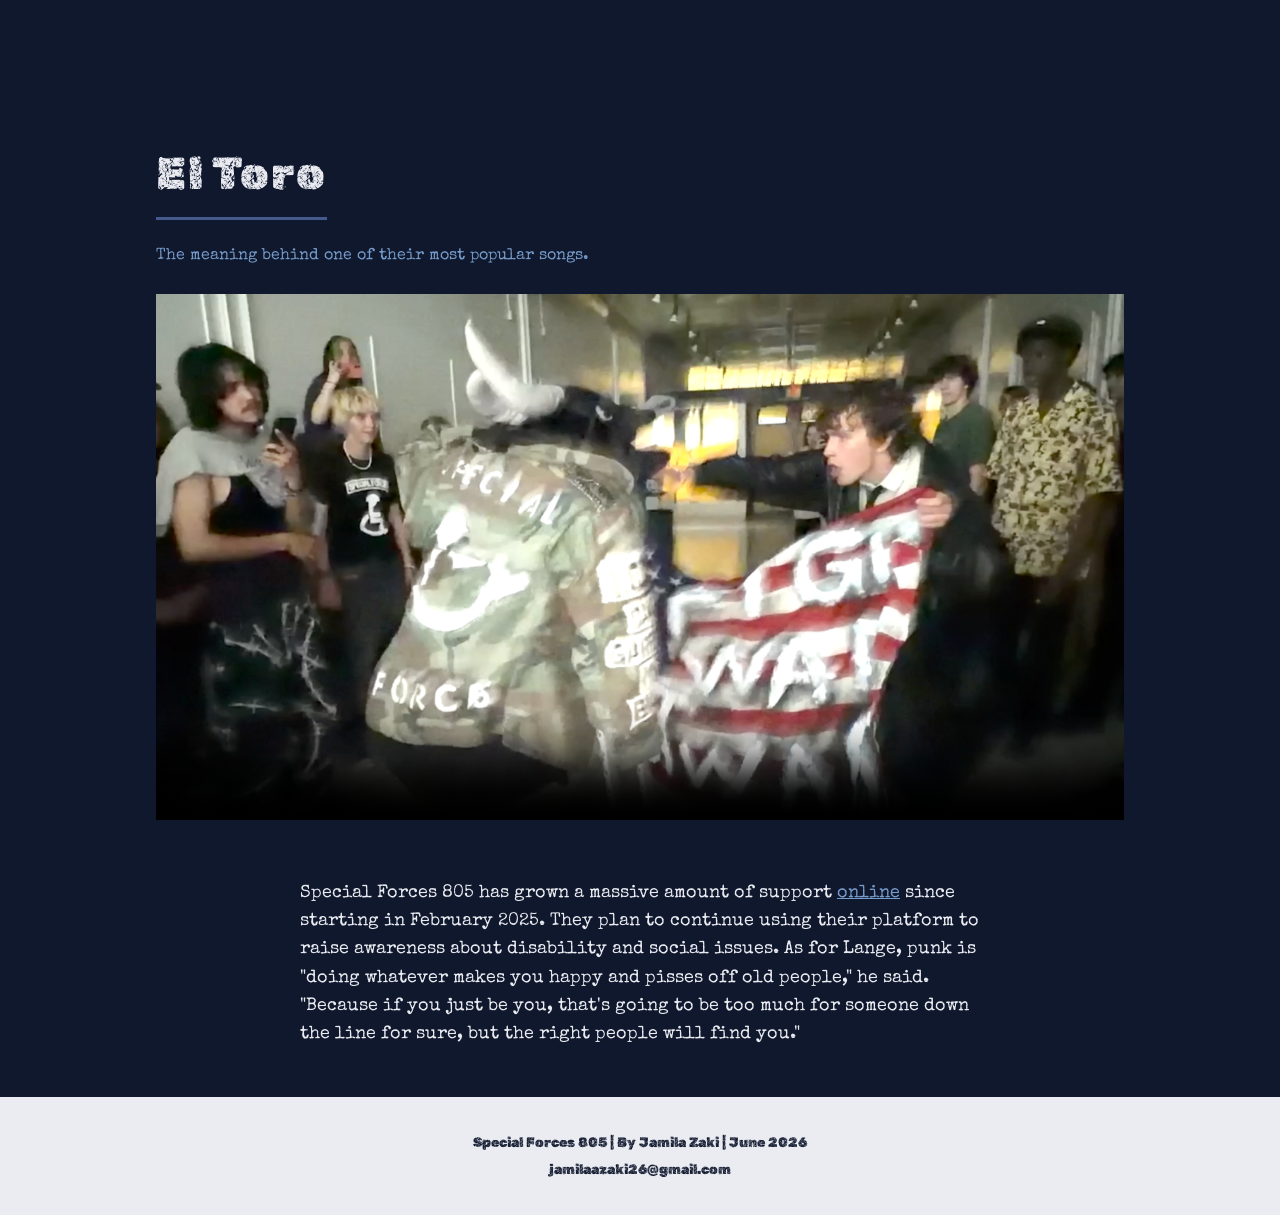
==== commit b7a15ad0: "Add files via upload" ====
--- a/index.html
+++ b/index.html
@@ -19,7 +19,7 @@
     <nav class="navbar">
         <div class="nav-container">
               <div class="logo">
-            <img src="./logo.svg" alt="Special Forces 805 Logo">
+            <img src="img/logo.svg" alt="Special Forces 805 Logo">
         </div>
             <button class="hamburger" onclick="toggleNav()">
                 <span></span>
@@ -221,7 +221,7 @@
         <p class="section-intro">The meaning behind one of their most popular songs.</p>
         <div class="video-wrapper">
             <video controls poster="img/Poster.png">
-                <source src="Website Video.mp4" type="video/mp4">
+                <source src="video/video.mp4" type="video/mp4">
                 <track kind="captions" src="video/captions.vtt" srclang="en" label="English" default>
                 Your browser does not support video.
             </video>
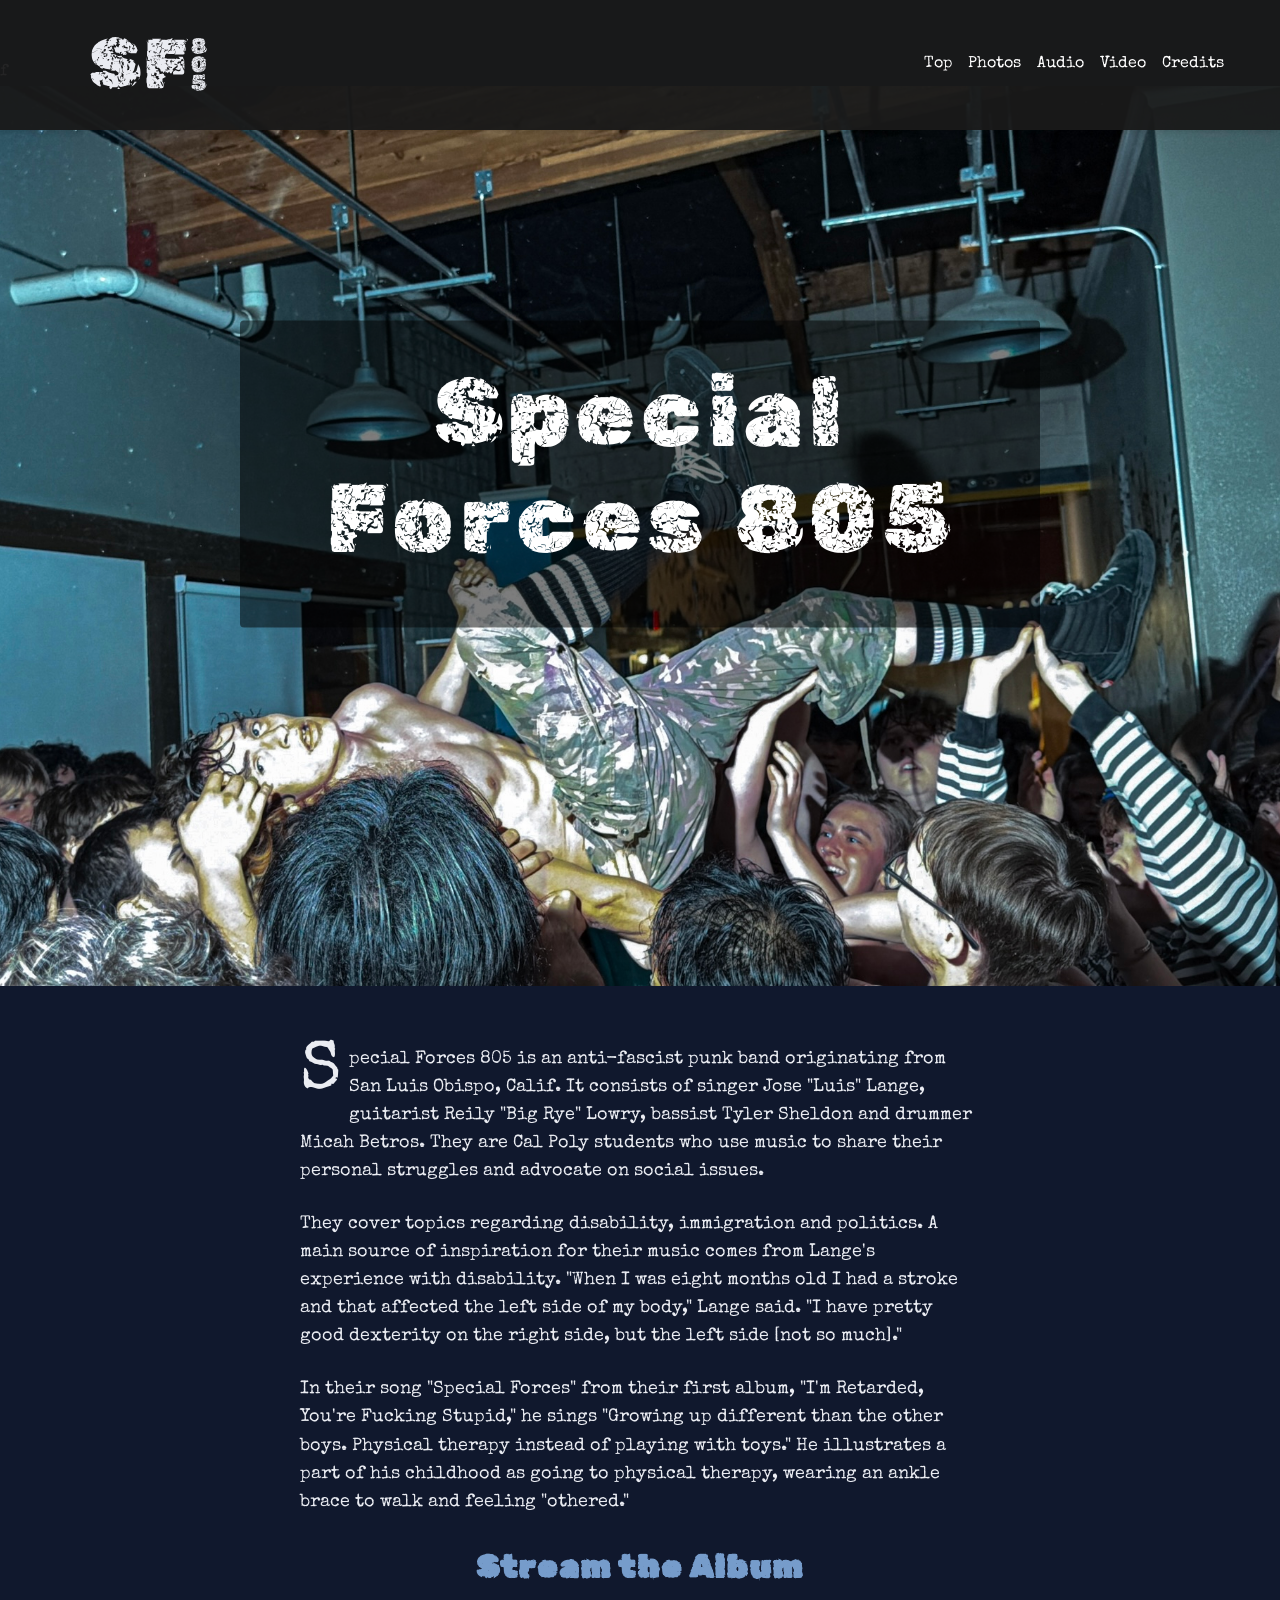
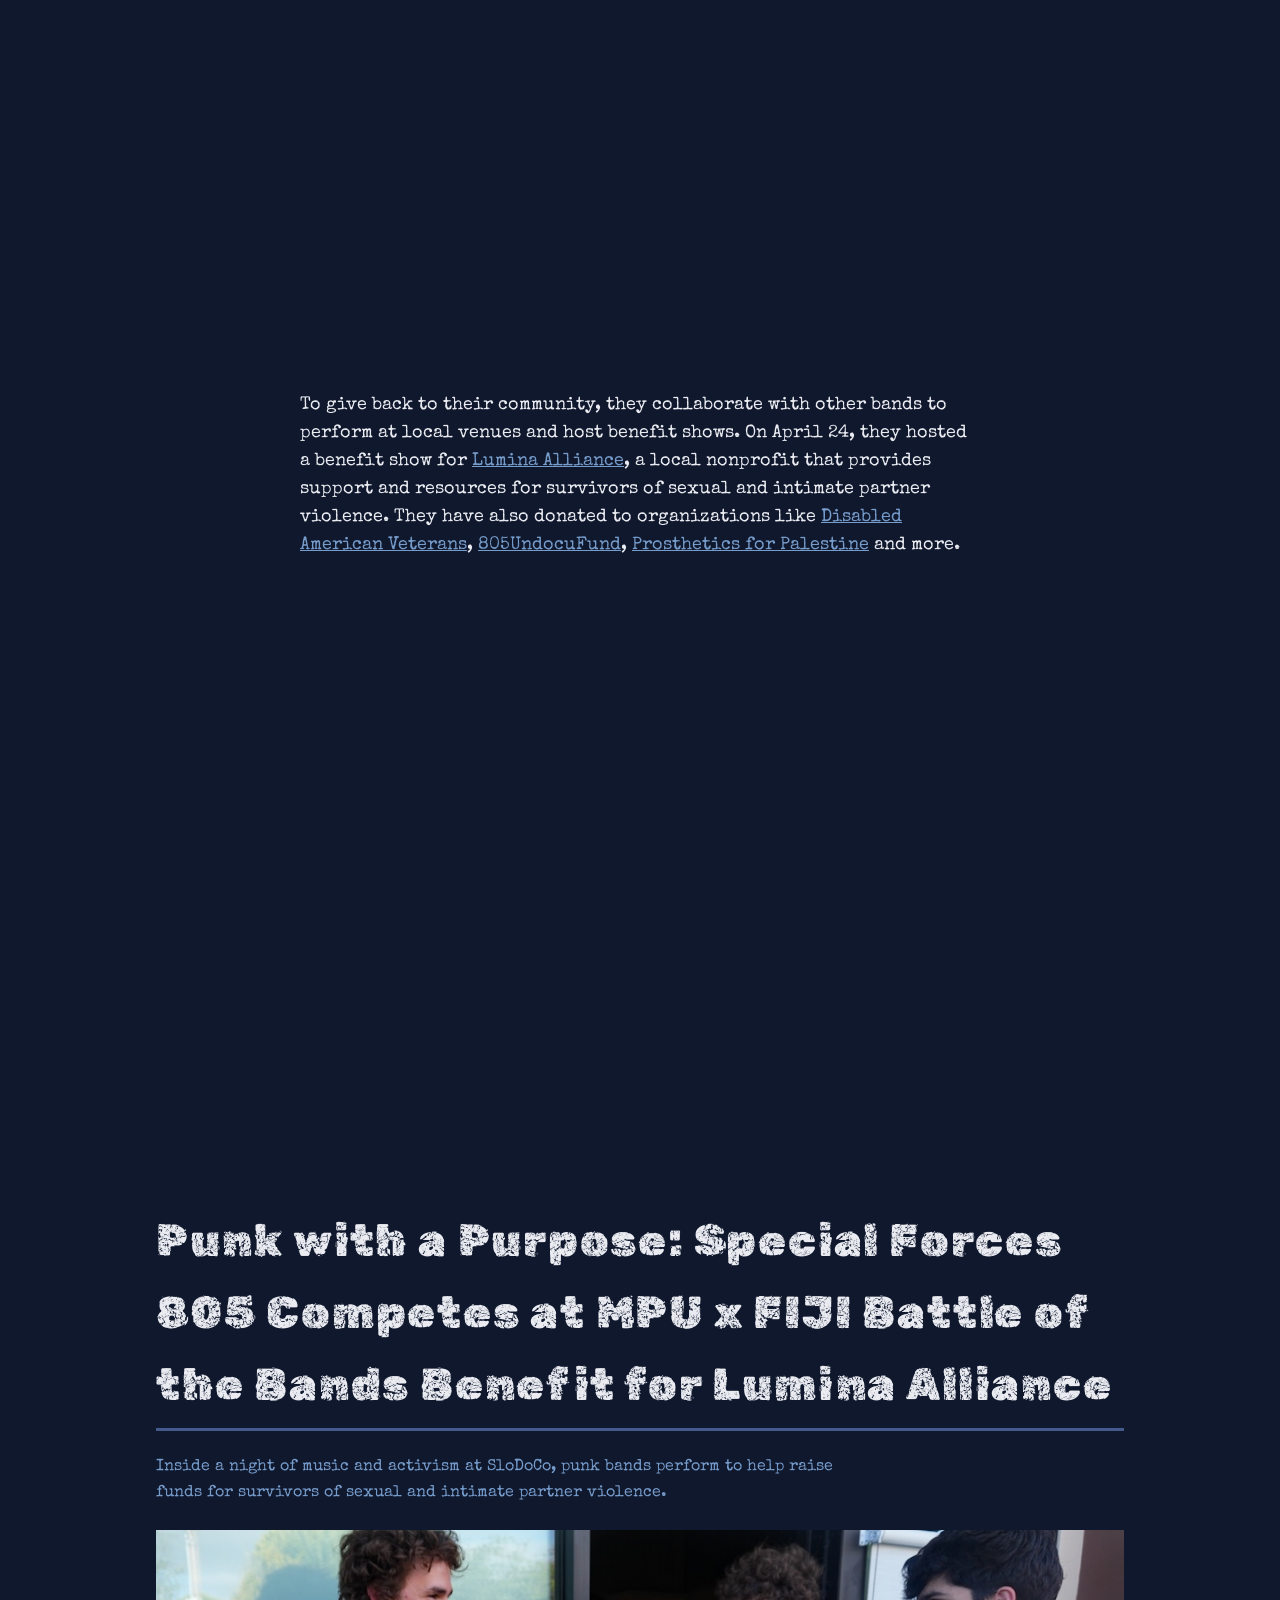
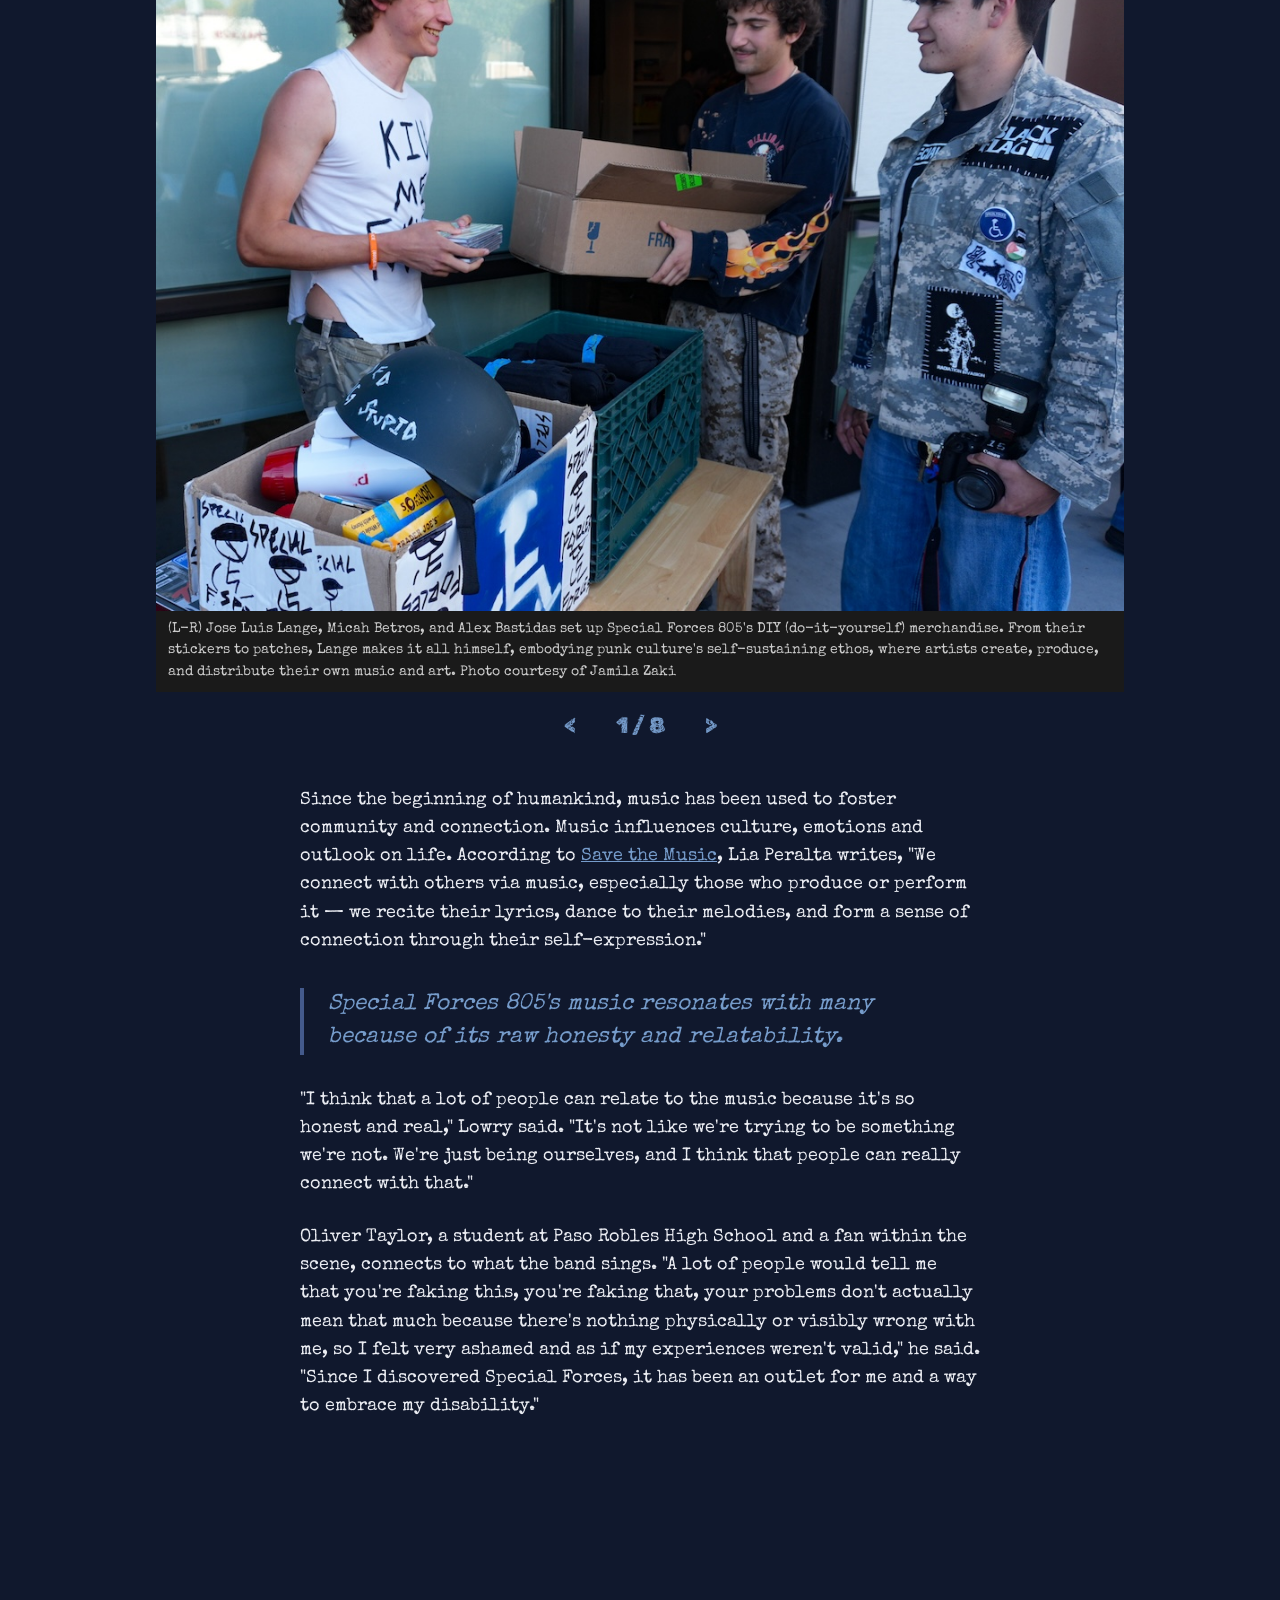
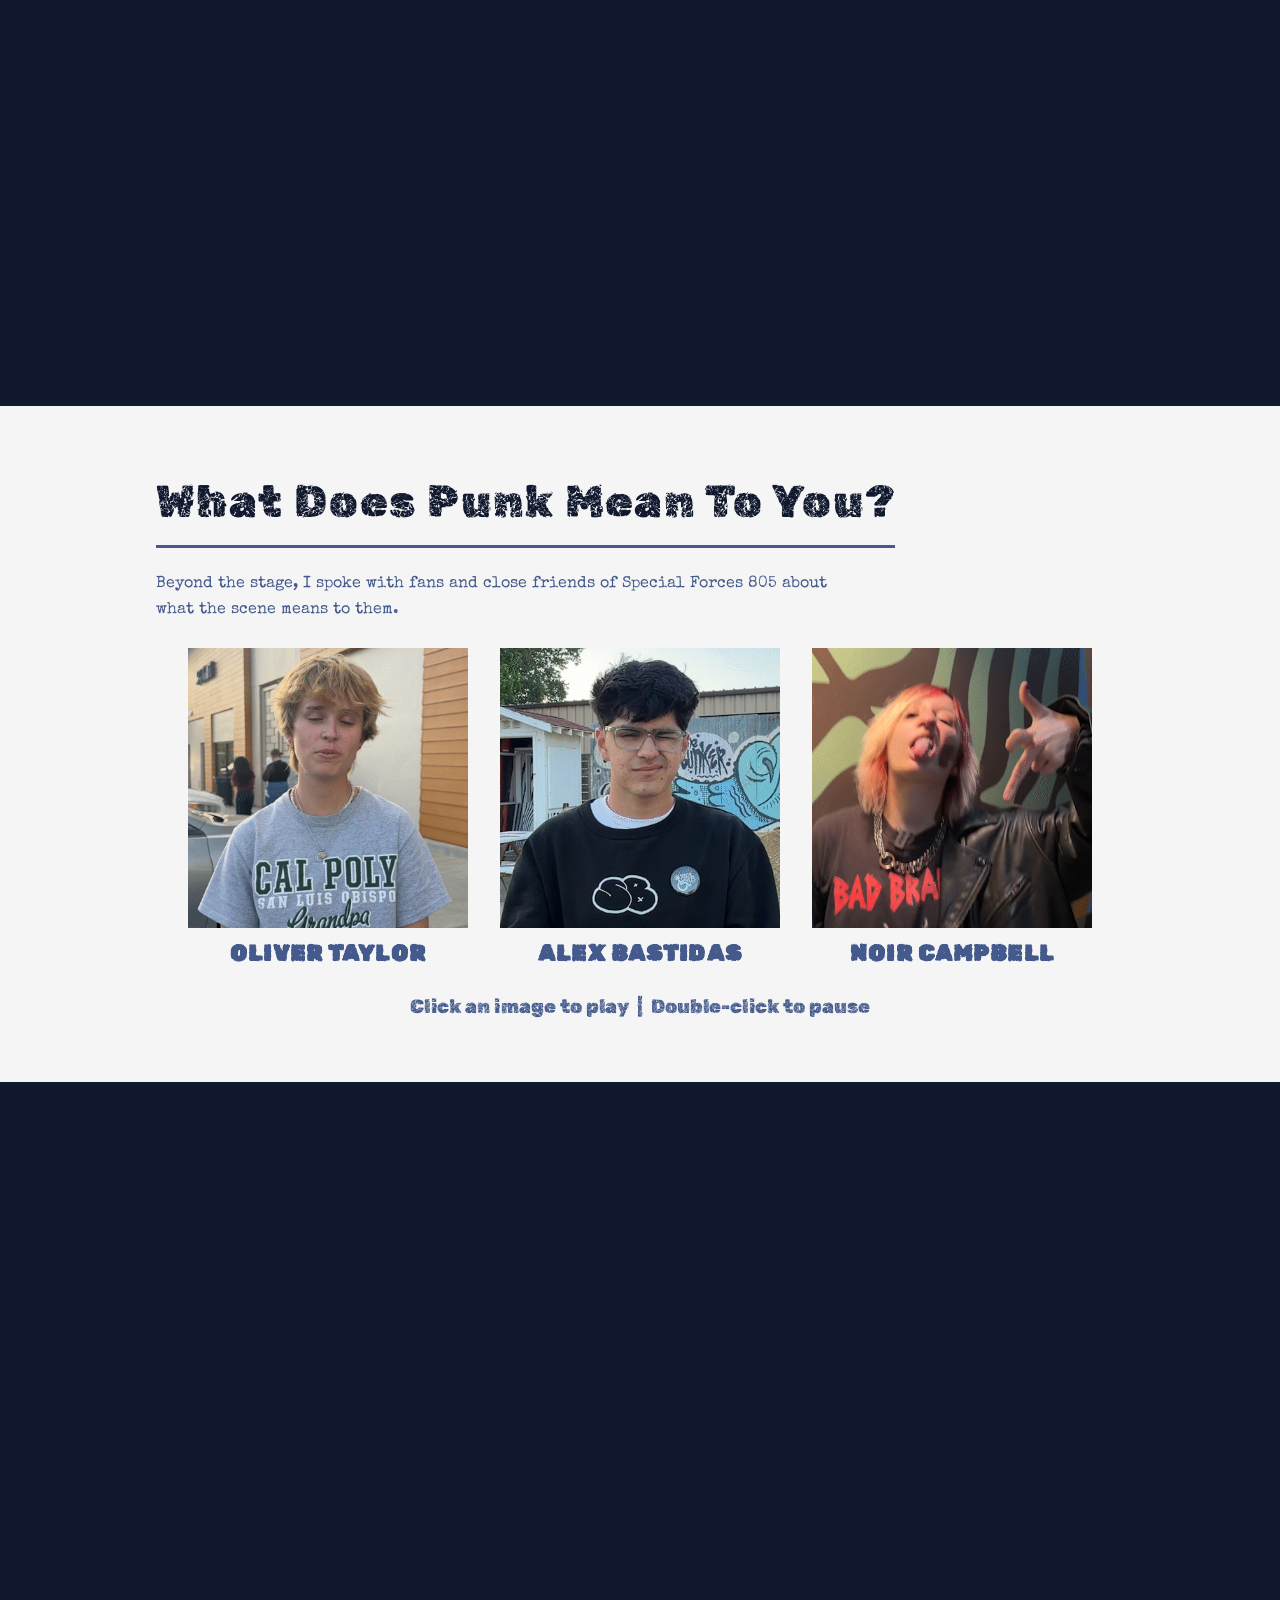
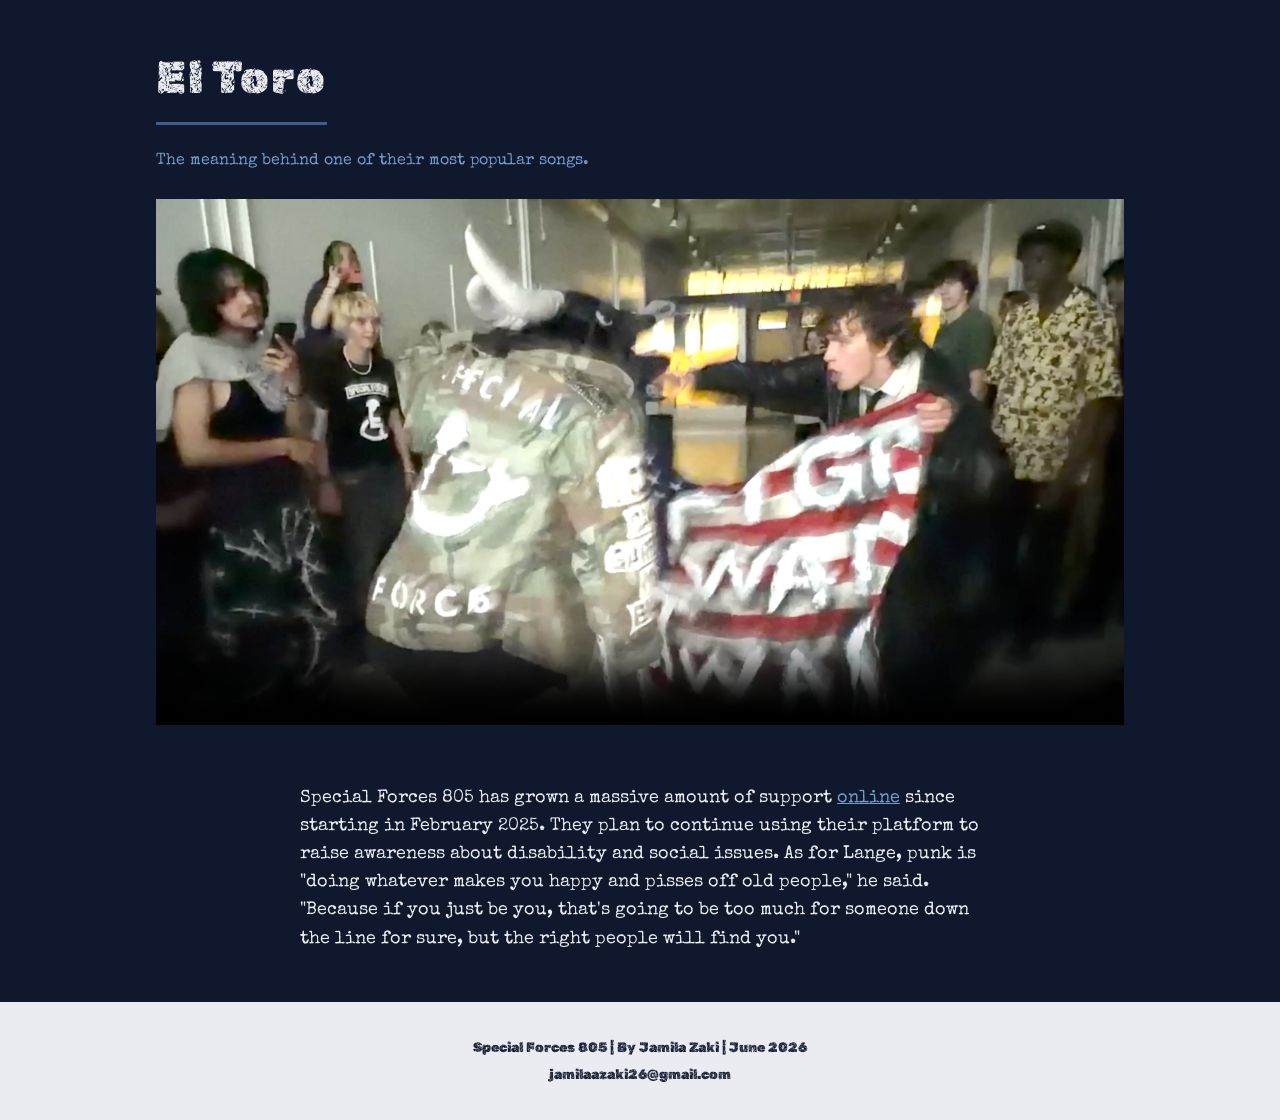
==== commit 769e26a3: "Add files via upload" ====
--- a/index.html
+++ b/index.html
@@ -9,6 +9,7 @@
 <link rel="preconnect" href="https://fonts.gstatic.com" crossorigin>
 <link href="https://fonts.googleapis.com/css2?family=Rubik+Distressed&family=Special+Elite&display=swap" rel="stylesheet">
     <link rel="stylesheet" href="style.css">
+    <link href="https://cdn.knightlab.com/libs/soundcite/latest/css/player.css" rel="stylesheet" type="text/css">
 </head>
 <body>
     <!-- ============================================
@@ -59,7 +60,7 @@
 
        <p> They cover topics regarding disability, immigration and politics. A main source of inspiration for their music comes from Lange's experience with disability. "When I was eight months old I had a stroke and that affected the left side of my body," Lange said. "I have pretty good dexterity on the right side, but the left side [not so much]." </p> 
 
-       <p> In their song "Special Forces" from their first album, "I'm Retarded, You're Fucking Stupid," he sings "Growing up different than the other boys. Physical therapy instead of playing with toys." He illustrates a part of his childhood as going to physical therapy, wearing an ankle brace to walk and feeling "othered." </p>
+       <p> In their song "Special Forces" from their first album, "I'm Retarded, You're Fucking Stupid," he sings <span class="soundcite" data-url="audio/soundcite.mp3" data-start="21000" data-end="32270" data-plays="1">"Growing up different than the other boys. Physical therapy instead of playing with toys."</span> He illustrates a part of his childhood as going to physical therapy, wearing an ankle brace to walk and feeling "othered." </p>
 
         <div class="spotify-wrapper">
             <h3>Stream the Album</h3>
@@ -139,9 +140,9 @@
 
           <p class="body-text">Since the beginning of humankind, music has been used to foster community and connection. Music influences culture, emotions and outlook on life. According to <a href="https://www.savethemusic.org/blog/how-does-music-affect-society/" target="_blank">Save the Music</a>, Lia Peralta writes, "We connect with others via music, especially those who produce or perform it — we recite their lyrics, dance to their melodies, and form a sense of connection through their self-expression."
 </p>
-        <blockquote>"We connect with others via music, especially those who produce or perform it — we recite their lyrics, dance to their melodies, and form a sense of connection through their self-expression."</blockquote>
-
-         <p class="body-text">Special Forces 805's music resonates with many because of its raw honesty and relatability. "I think that a lot of people can relate to the music because it's so honest and real," Lowry said. "It's not like we're trying to be something we're not. We're just being ourselves, and I think that people can really connect with that." </p>
+        <blockquote>Special Forces 805's music resonates with many because of its raw honesty and relatability.</blockquote>
+
+         <p class="body-text">"I think that a lot of people can relate to the music because it's so honest and real," Lowry said. "It's not like we're trying to be something we're not. We're just being ourselves, and I think that people can really connect with that." </p>
 
          <p class="body-text"> Oliver Taylor, a student at Paso Robles High School and a fan within the scene, connects to what the band sings. "A lot of people would tell me that you're faking this, you're faking that, your problems don't actually mean that much because there's nothing physically or visibly wrong with me, so I felt very ashamed and as if my experiences weren't valid," he said. "Since I discovered Special Forces, it has been an outlet for me and a way to embrace my disability."  </p>
 
@@ -274,5 +275,6 @@
     <button id="back-to-top" title="Back to top">&#8593; Top</button>
 
     <script src="script.js"></script>
+    <script type="text/javascript" src="https://cdn.knightlab.com/libs/soundcite/latest/js/soundcite.min.js"></script>
 </body>
 </html>
--- a/style.css
+++ b/style.css
@@ -78,7 +78,7 @@
     max-width: 1200px;
     margin: 0 auto;
     padding: 0 16px; /* keeps side padding only */
-    height: 90px; /* controls navbar height */
+    height: 130px; /* controls navbar height */
     
     display: flex;
     justify-content: space-between;
@@ -234,8 +234,8 @@
     bottom: 24px;
     right: 24px;
     z-index: 999;
-    background-color: var(--primary-color);
-    color: white;
+    background-color: var(--background-color);
+    color: var(--primary-color);
     border: none;
     padding: 10px 16px;
     font-family: var(--heading-font);
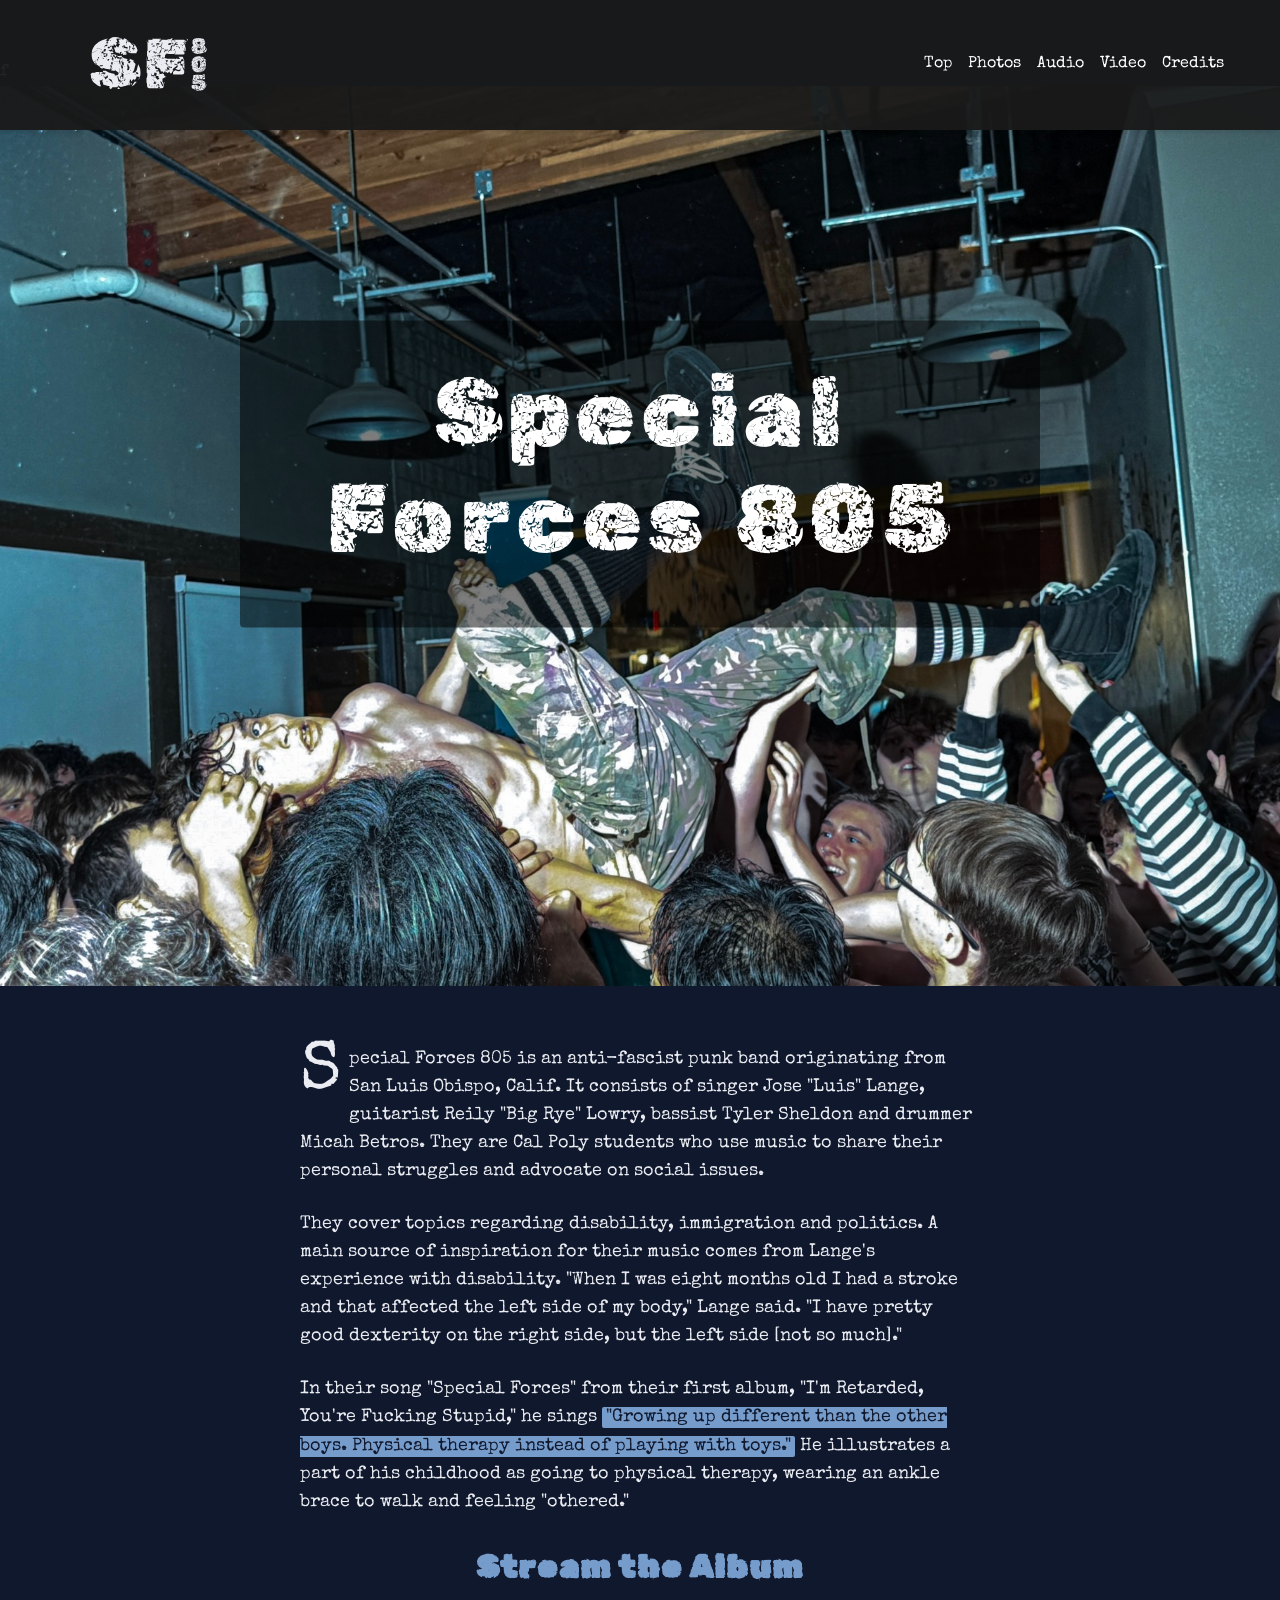
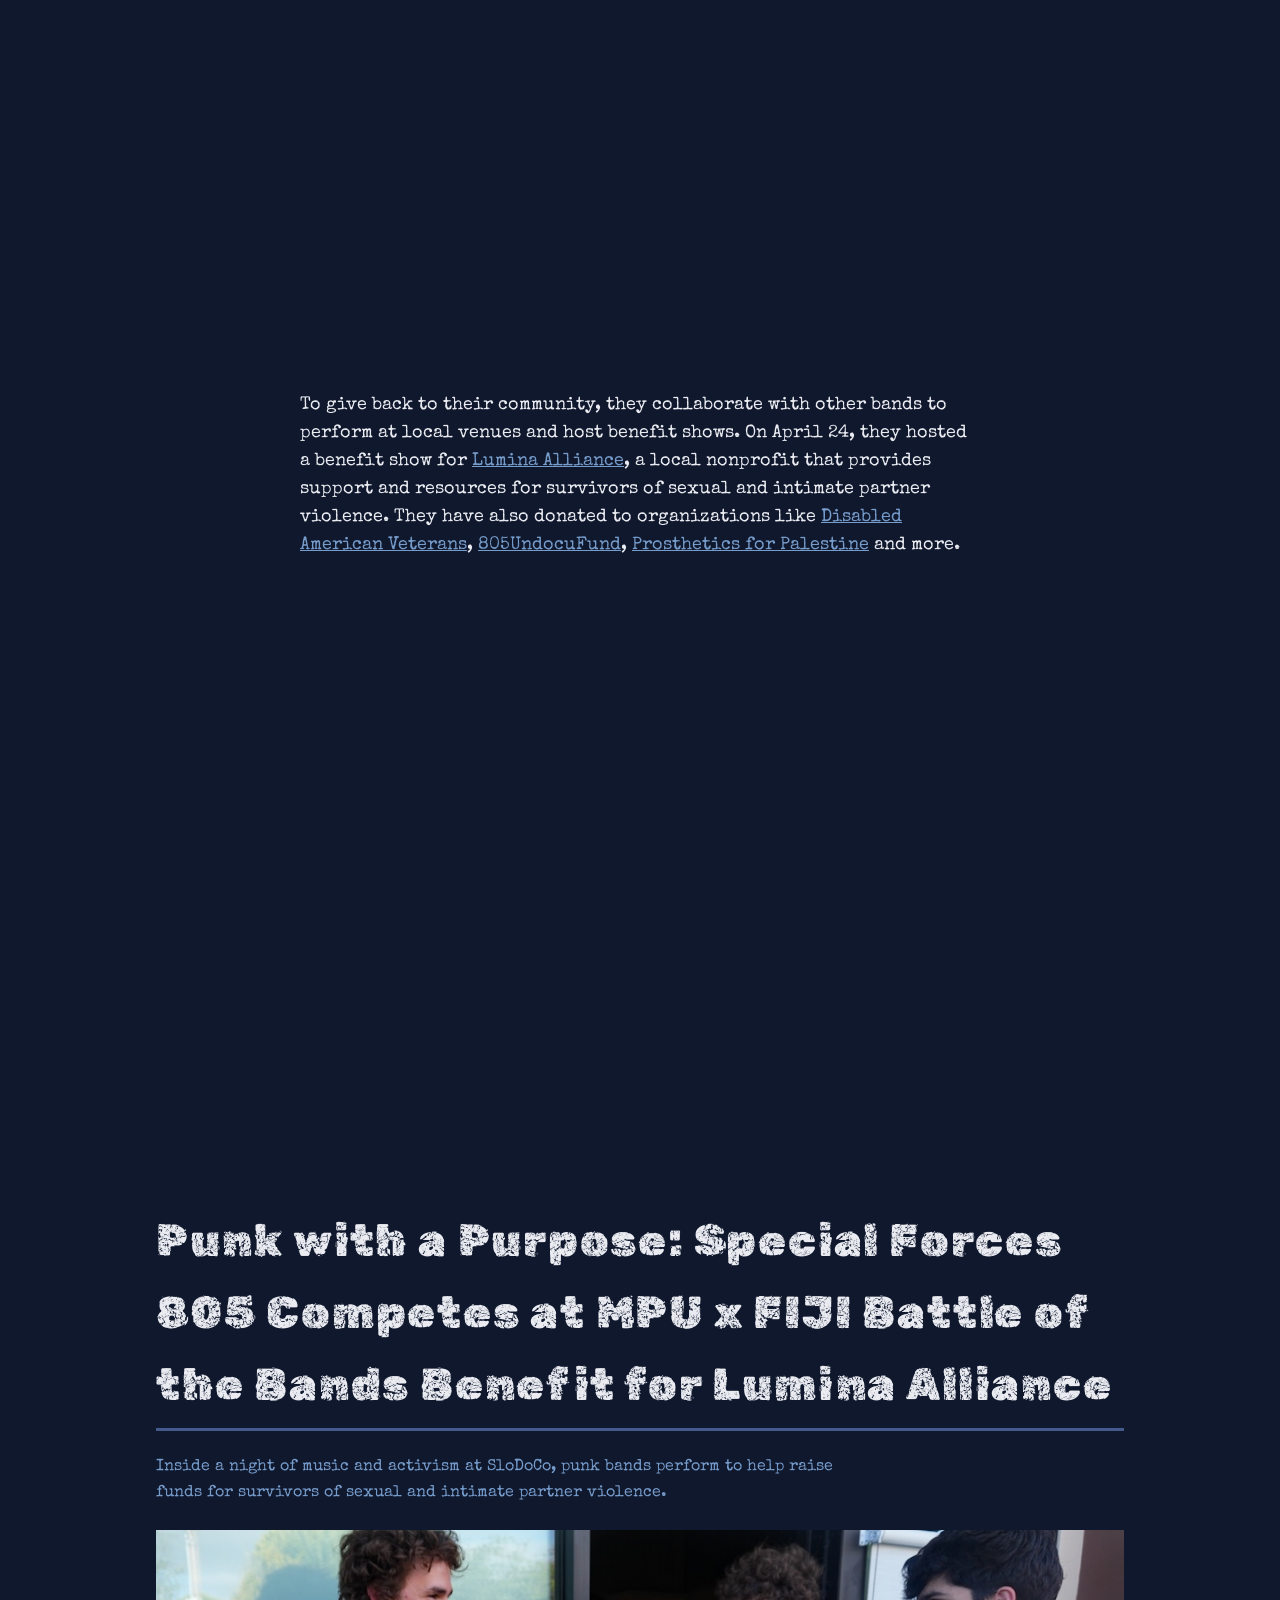
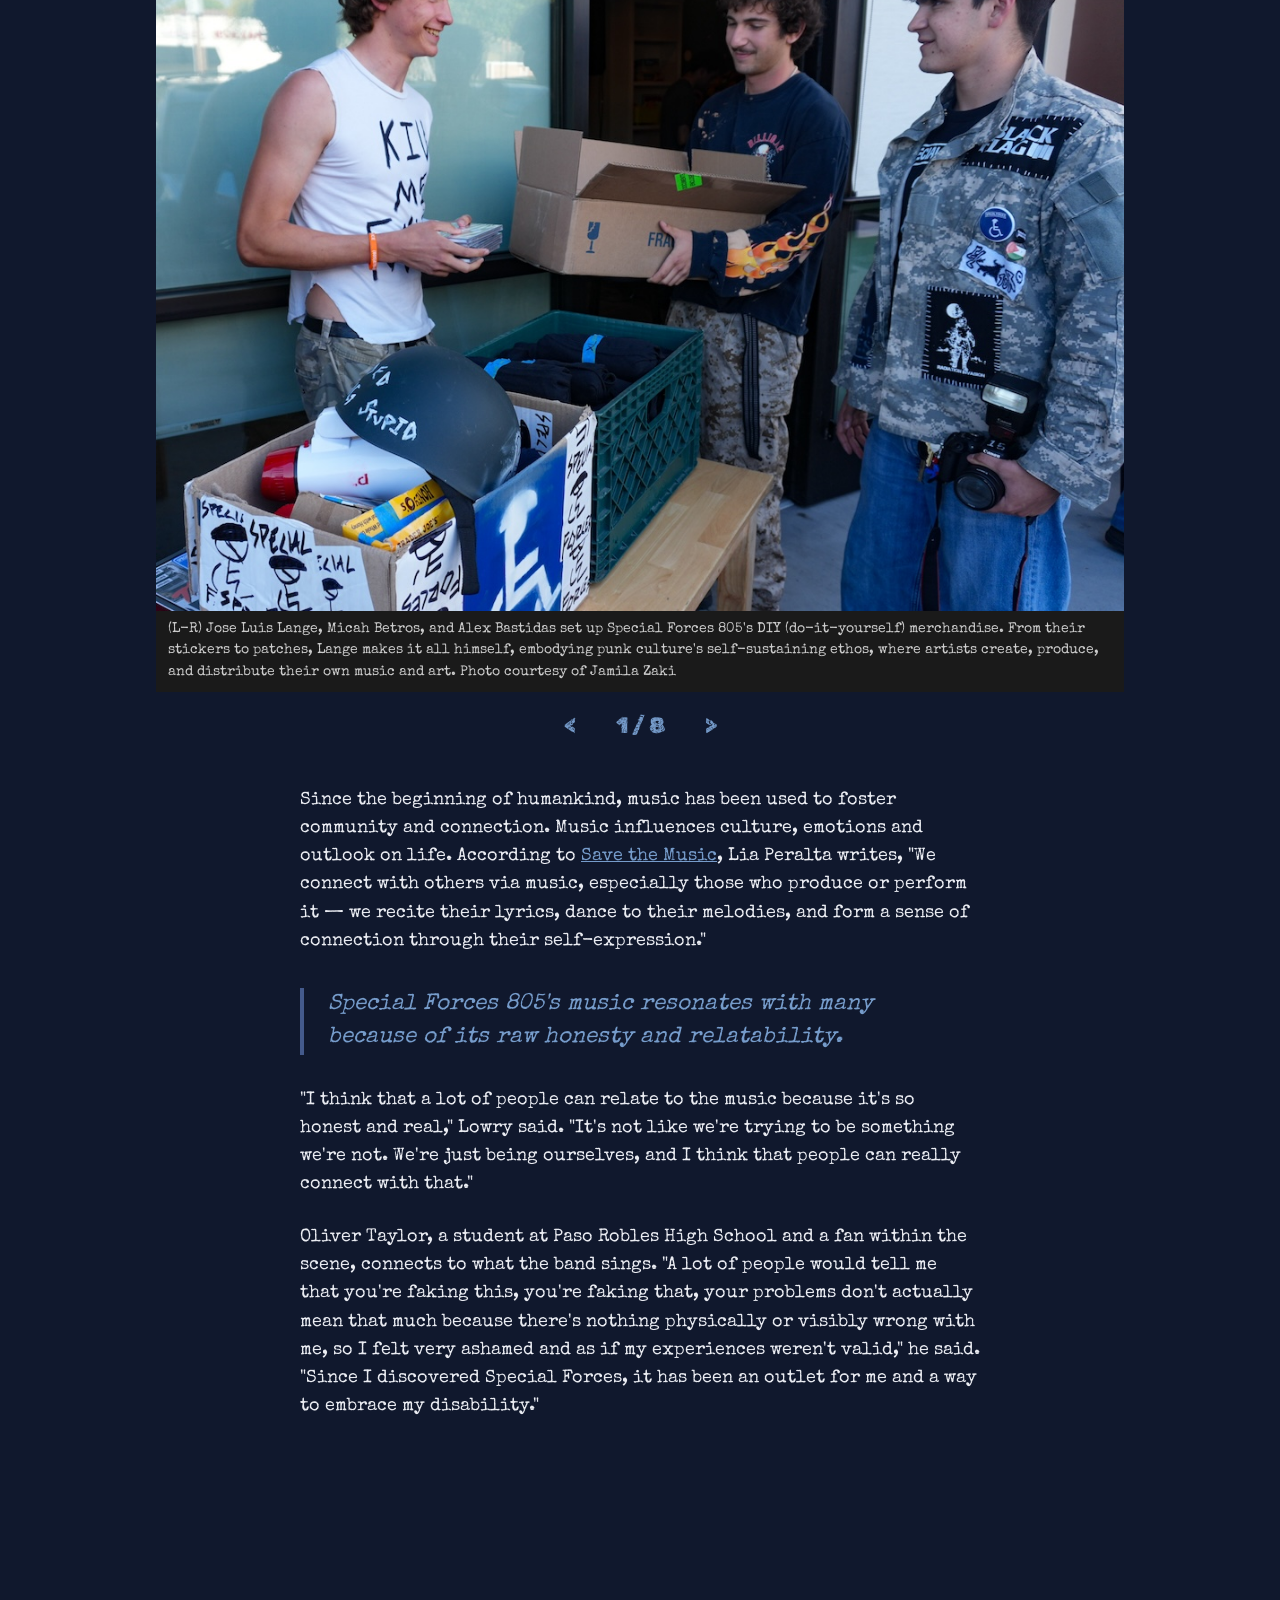
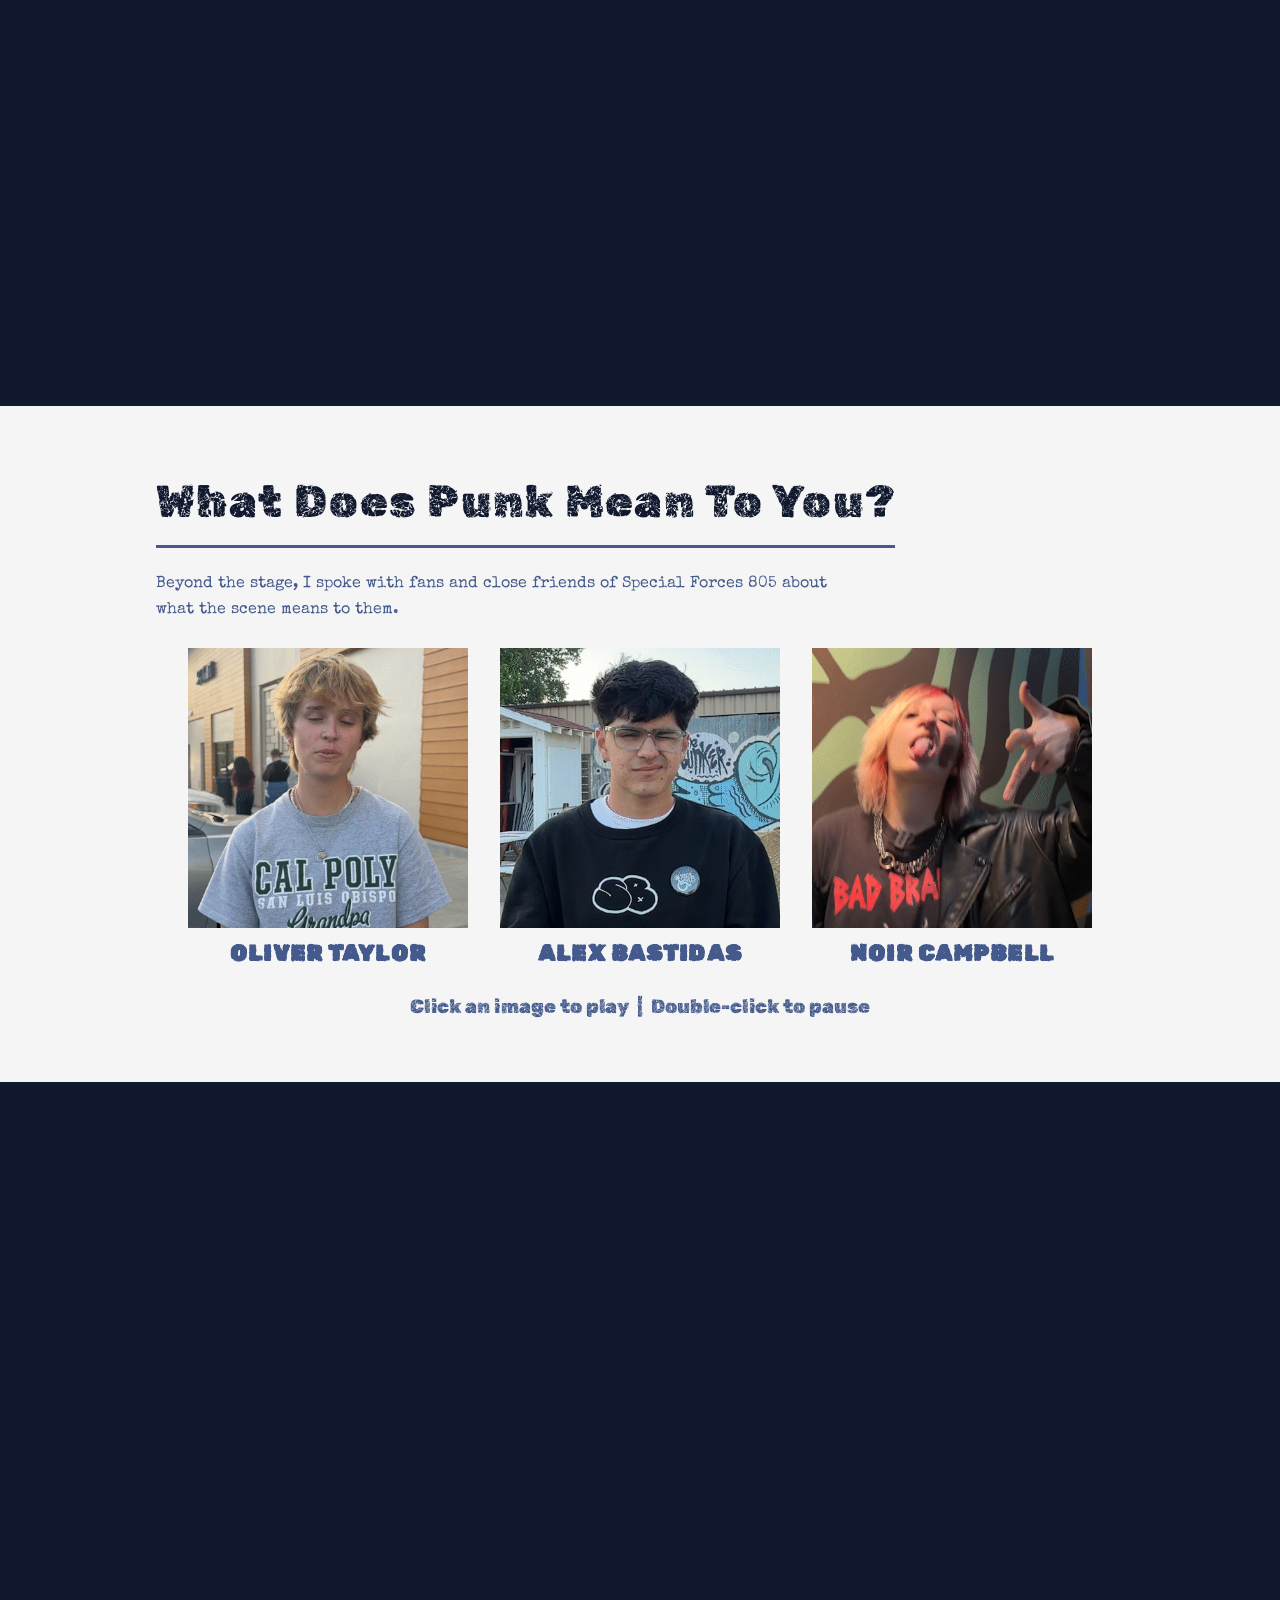
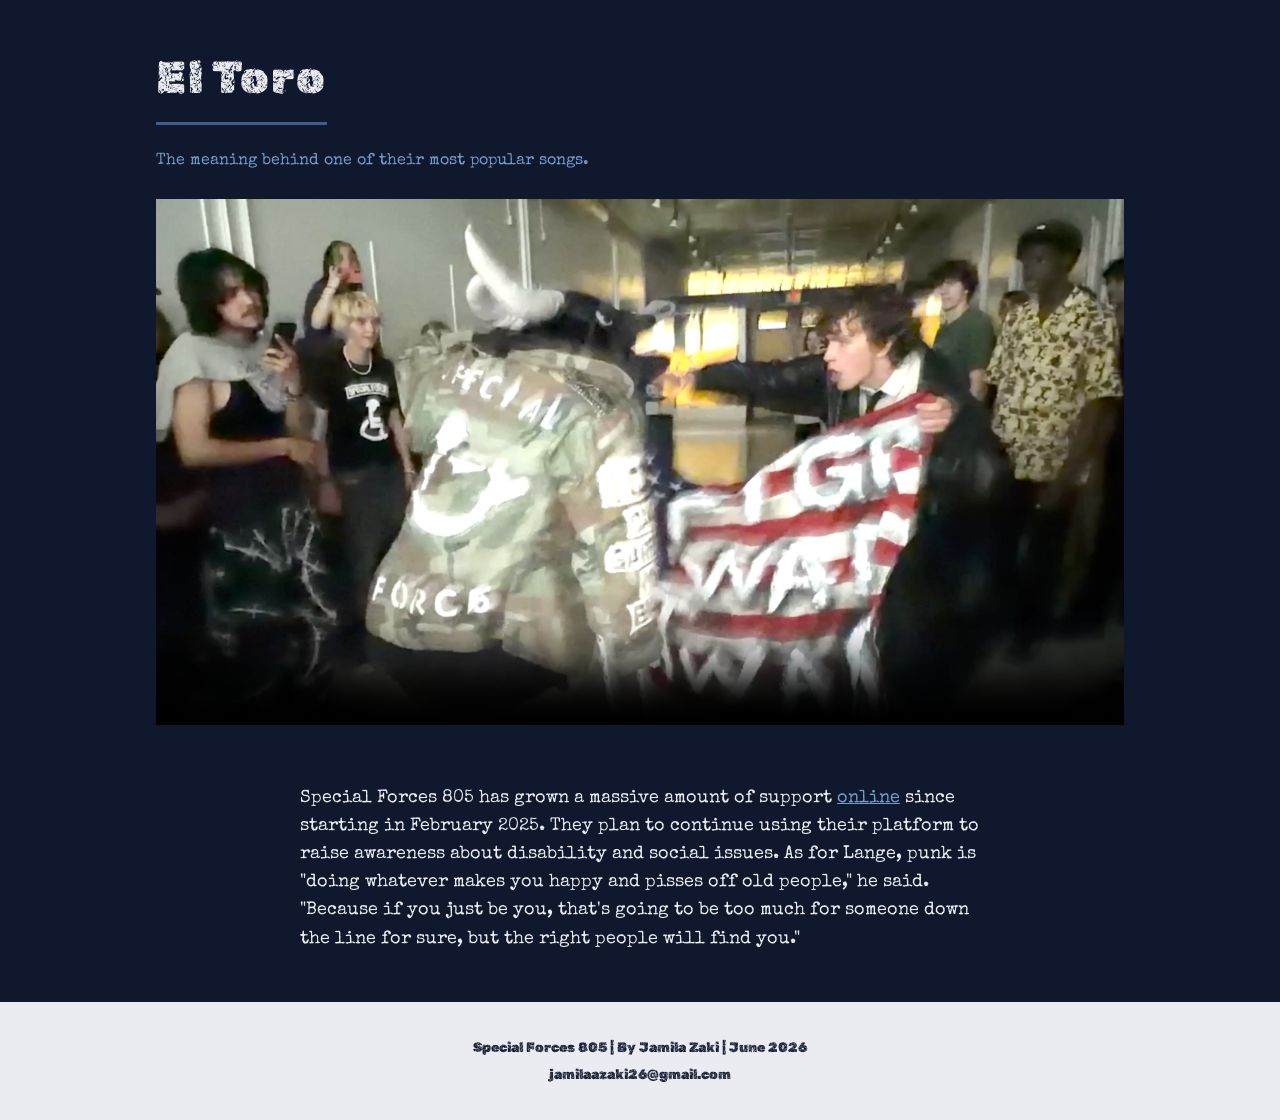
==== commit 726a9408: "Add files via upload" ====
--- a/index.html
+++ b/index.html
@@ -9,7 +9,7 @@
 <link rel="preconnect" href="https://fonts.gstatic.com" crossorigin>
 <link href="https://fonts.googleapis.com/css2?family=Rubik+Distressed&family=Special+Elite&display=swap" rel="stylesheet">
     <link rel="stylesheet" href="style.css">
-    <link href="https://cdn.knightlab.com/libs/soundcite/latest/css/player.css" rel="stylesheet" type="text/css">
+    <link href="soundcite.css" rel="stylesheet" type="text/css">
 </head>
 <body>
     <!-- ============================================
@@ -275,6 +275,6 @@
     <button id="back-to-top" title="Back to top">&#8593; Top</button>
 
     <script src="script.js"></script>
-    <script type="text/javascript" src="https://cdn.knightlab.com/libs/soundcite/latest/js/soundcite.min.js"></script>
+    <script type="text/javascript" src="soundcite.min.js"></script>
 </body>
 </html>
--- a/style.css
+++ b/style.css
@@ -432,6 +432,29 @@
 }
 
 /* ============================================
+   SOUNDCITE OVERRIDES
+   ============================================ */
+
+.soundcite-play {
+    -webkit-animation-duration: 0.5s !important;
+    animation-duration: 0.5s !important;
+    color: var(--secondary-color) !important;
+}
+
+.soundcite {
+    display: inline !important;
+    background-color: var(--secondary-color) !important;
+    color: var(--background-color) !important;
+    border-bottom: none !important;
+    padding: 2px 4px !important;
+    border-radius: 2px !important;
+}
+
+.soundcite-loaded.soundcite-playing {
+    color: var(--background-color) !important;
+}
+
+/* ============================================
    SPOTIFY EMBED
    ============================================ */
 
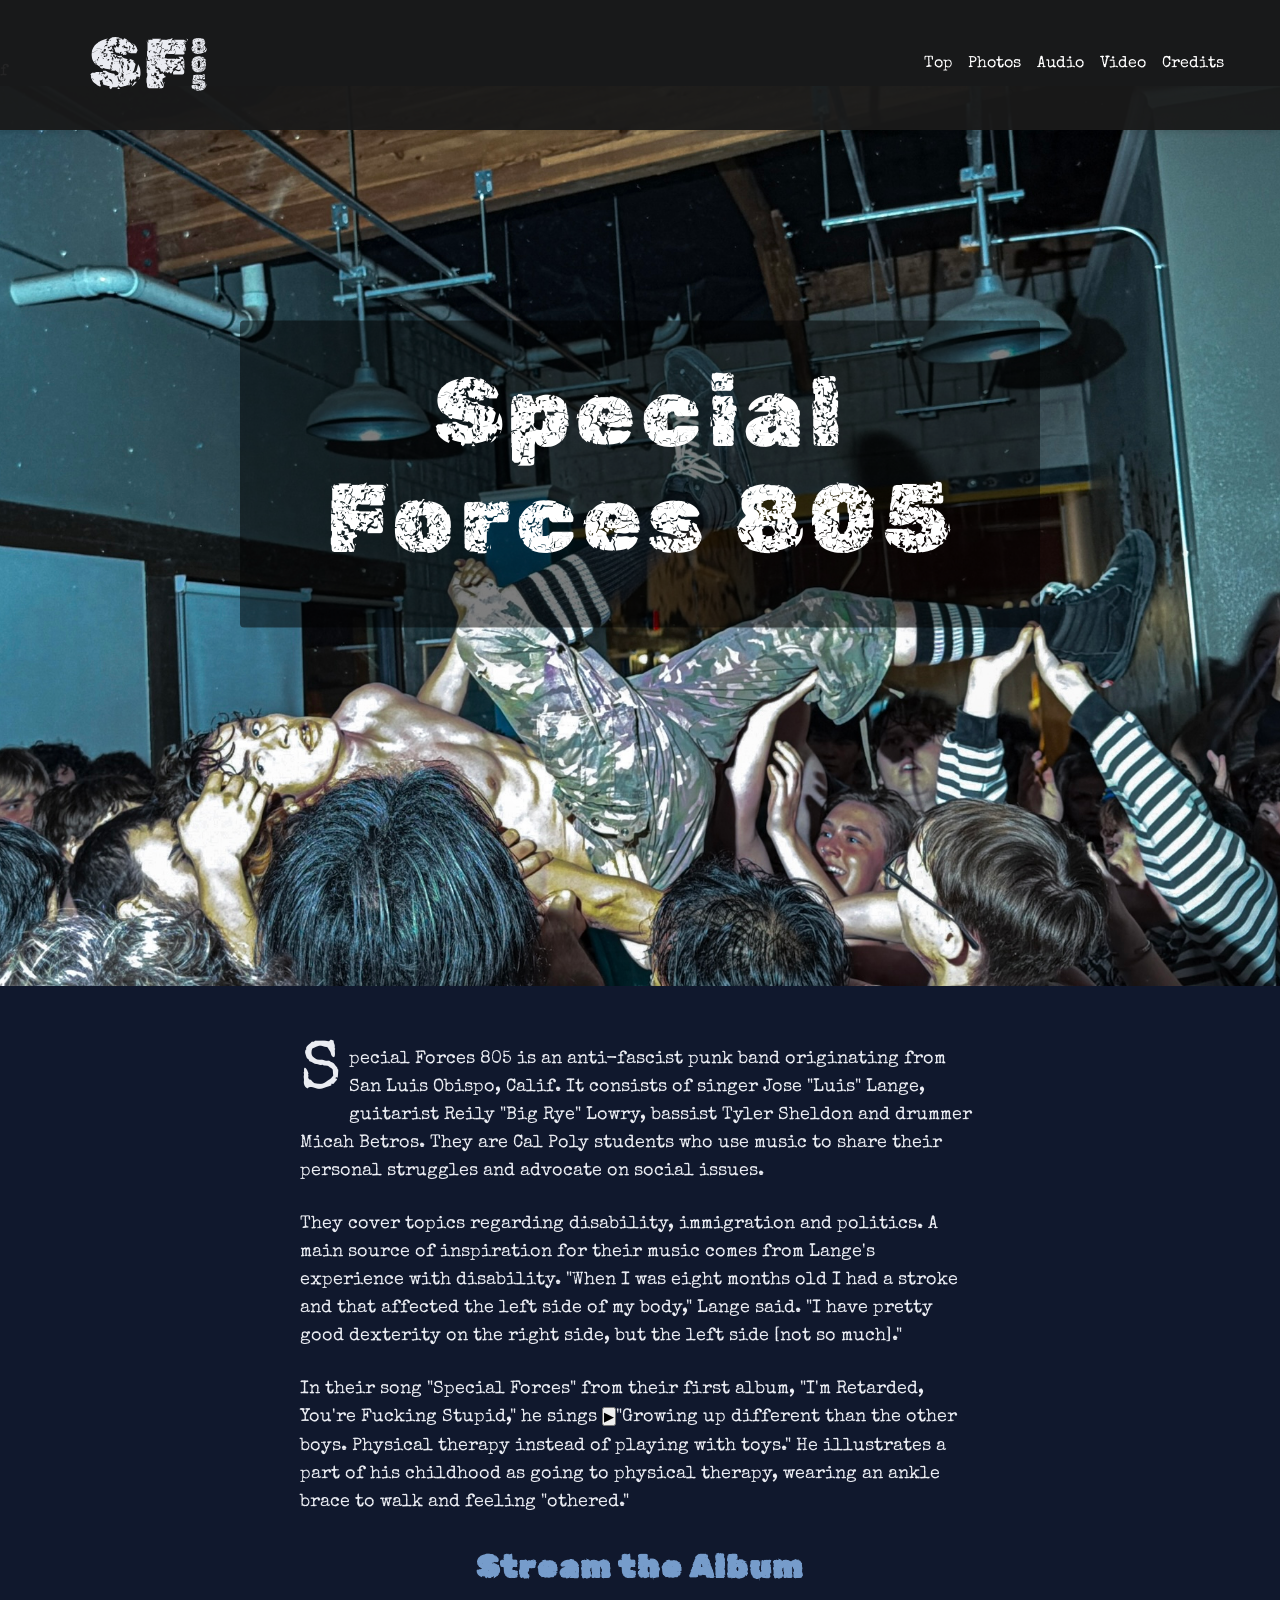
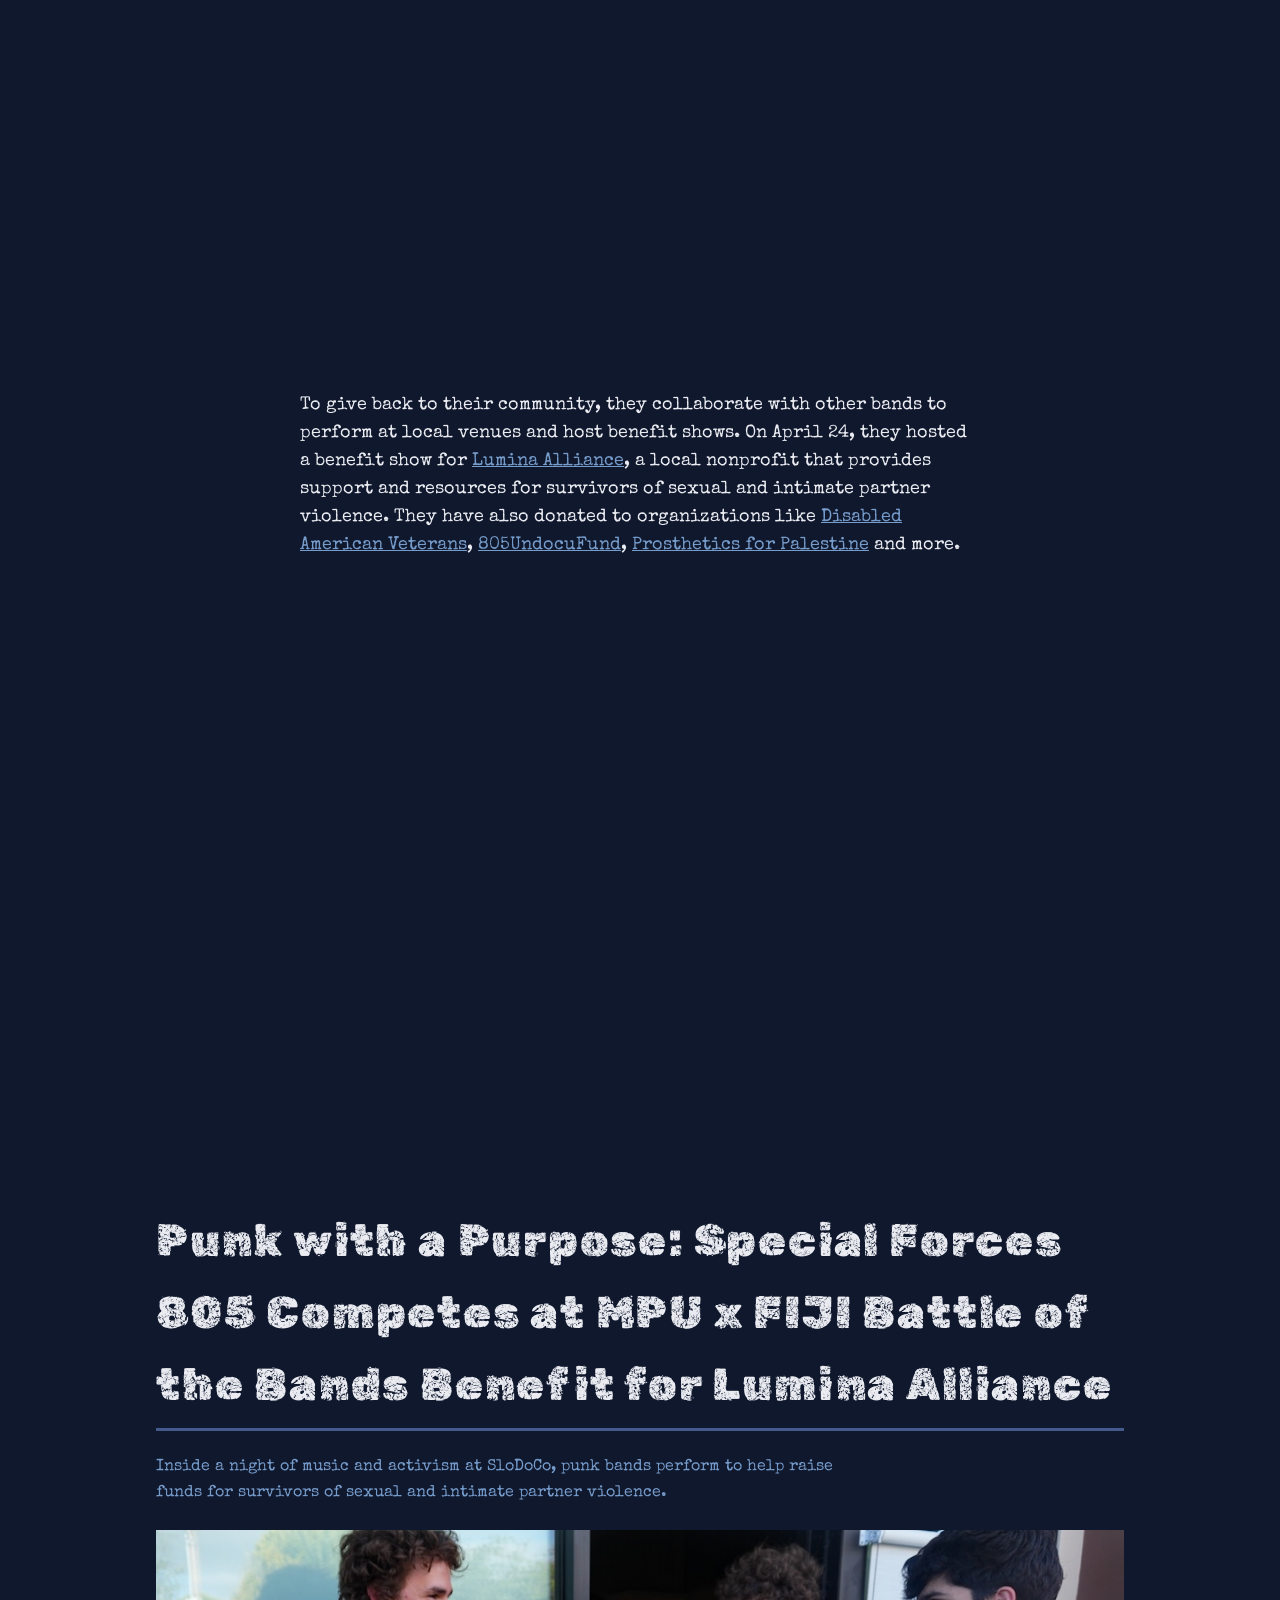
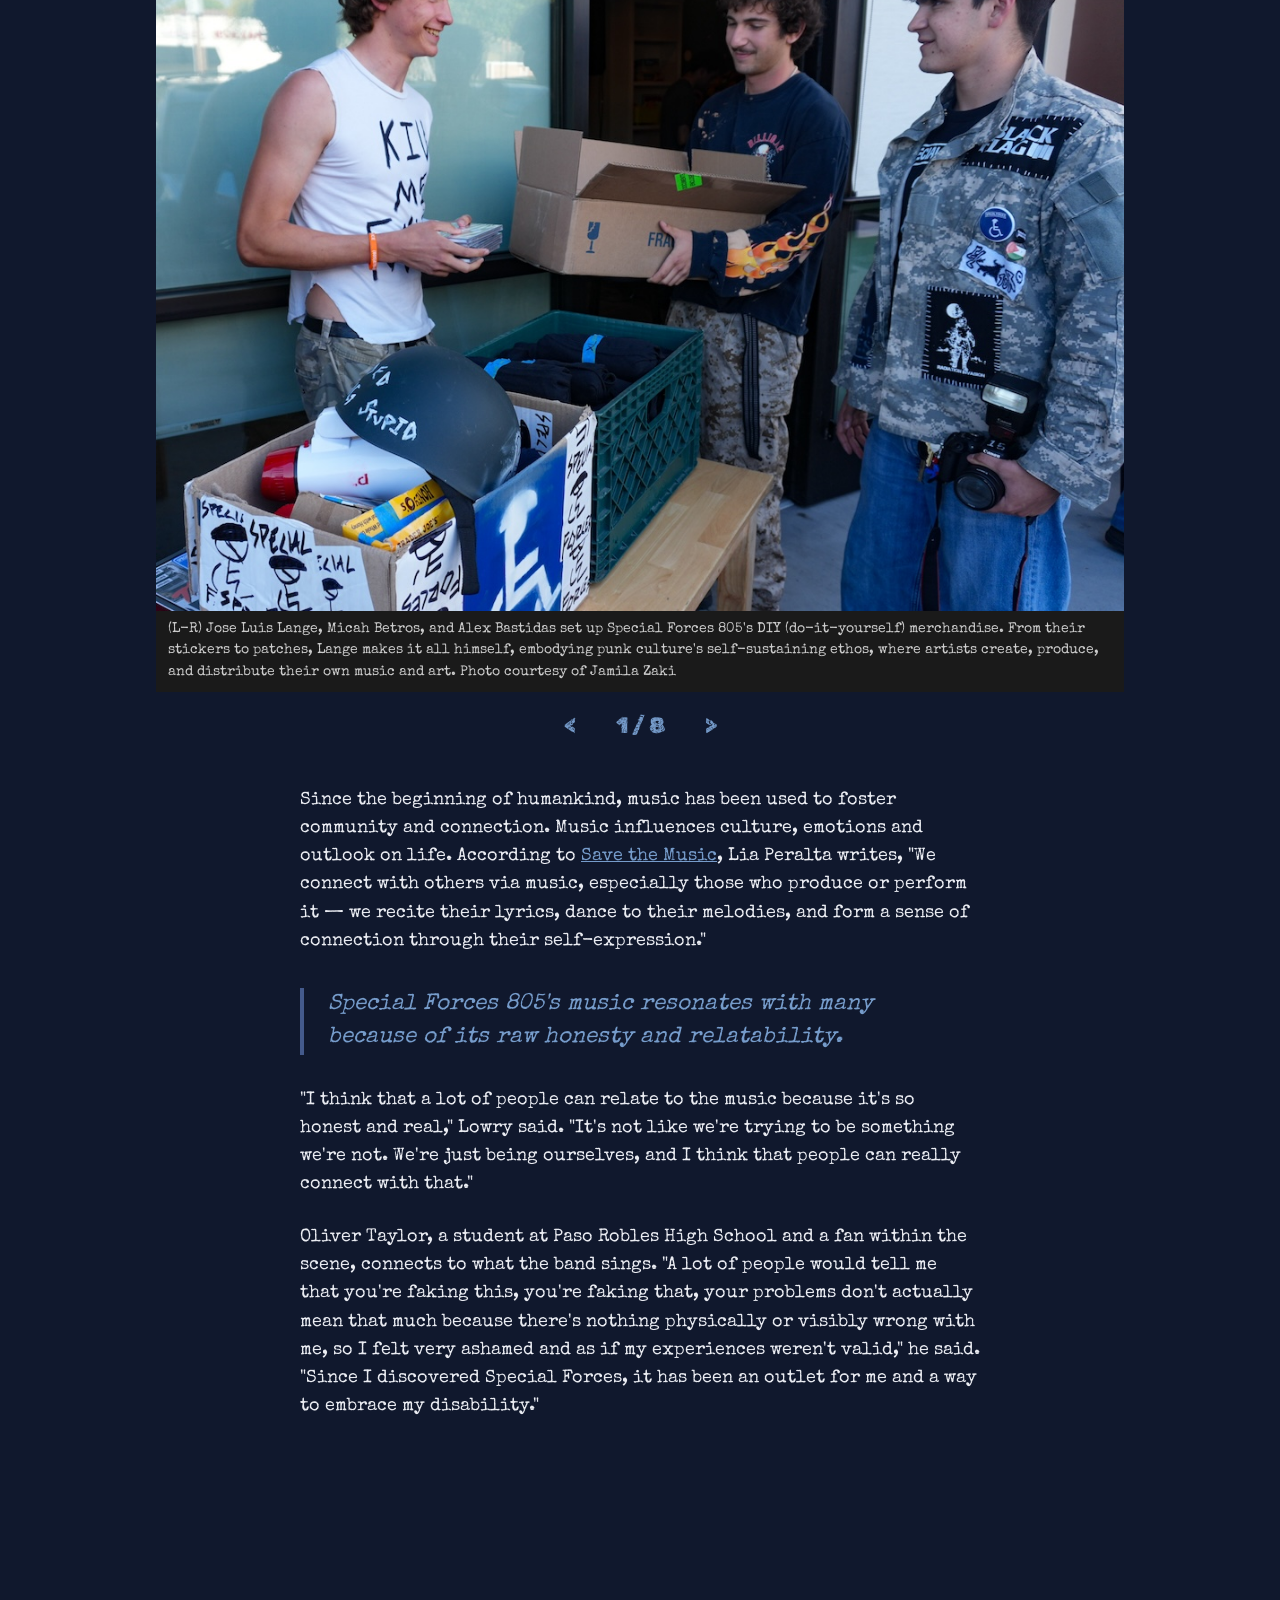
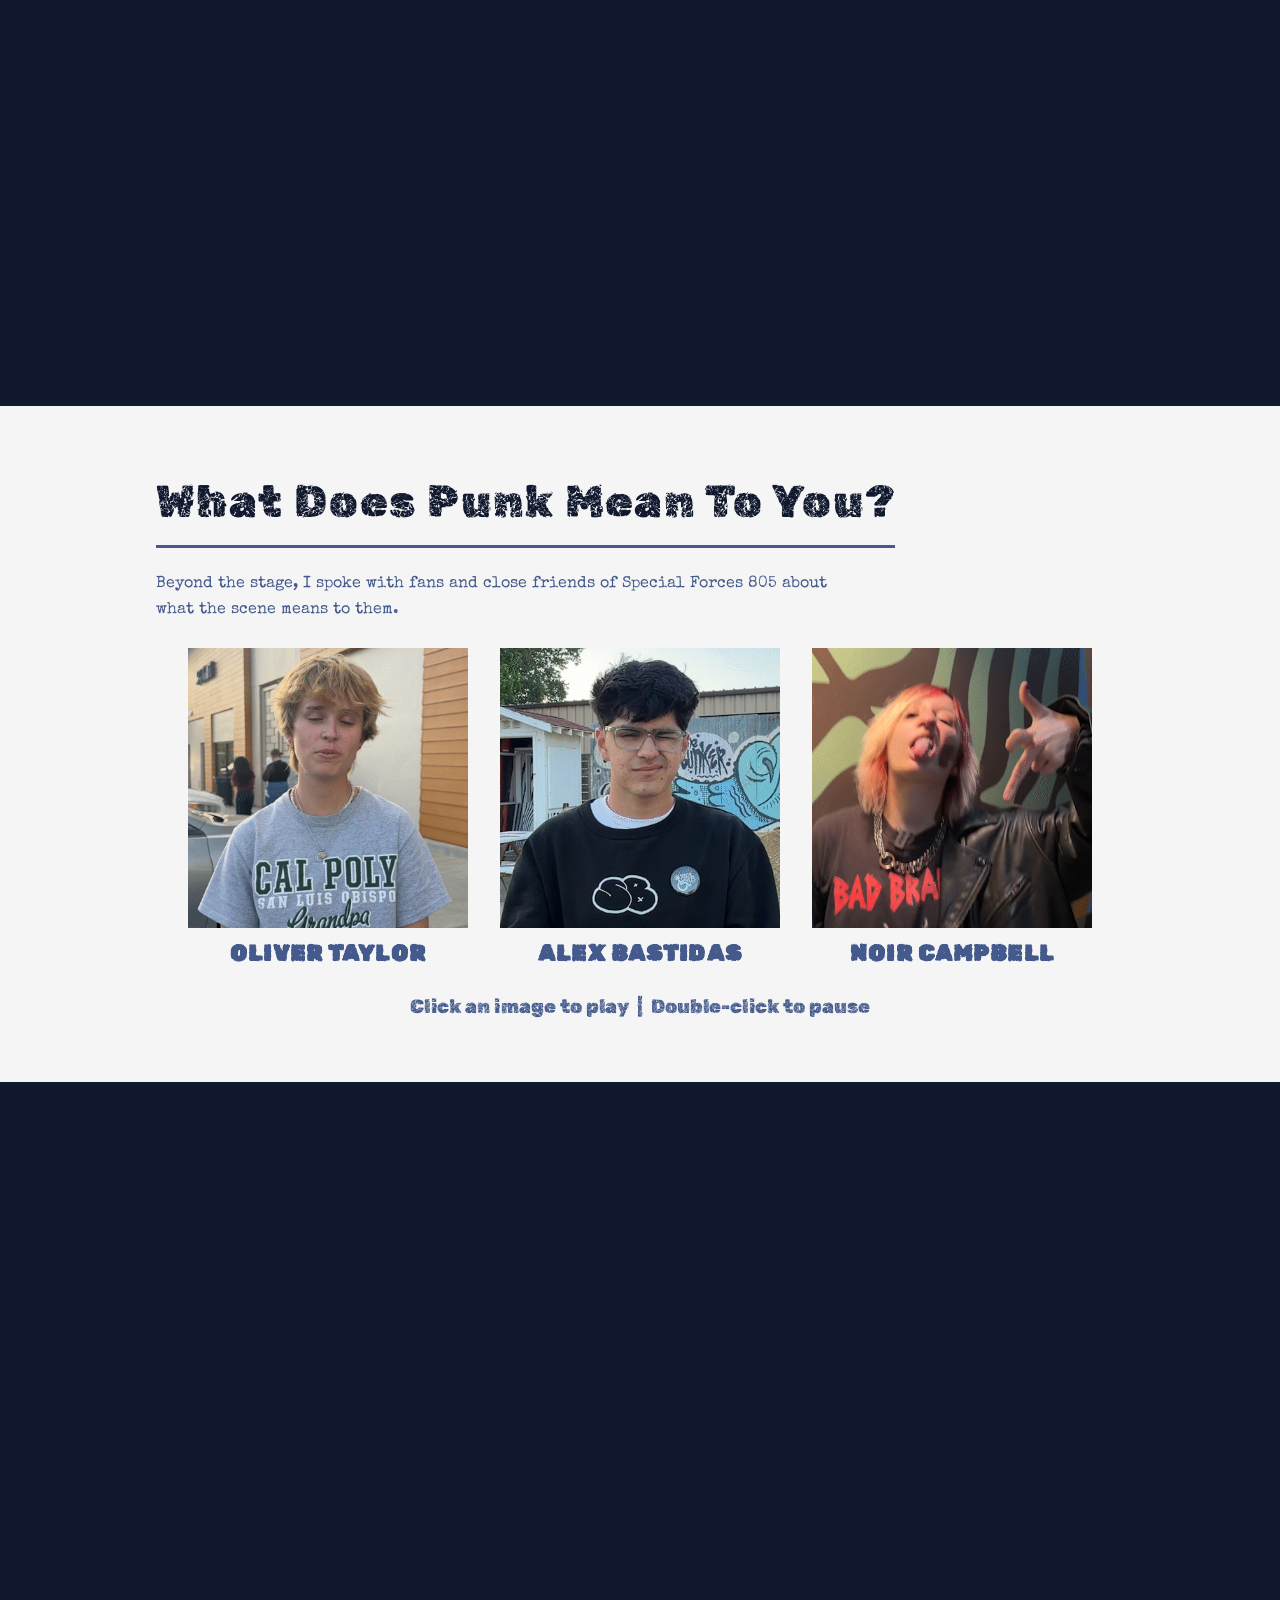
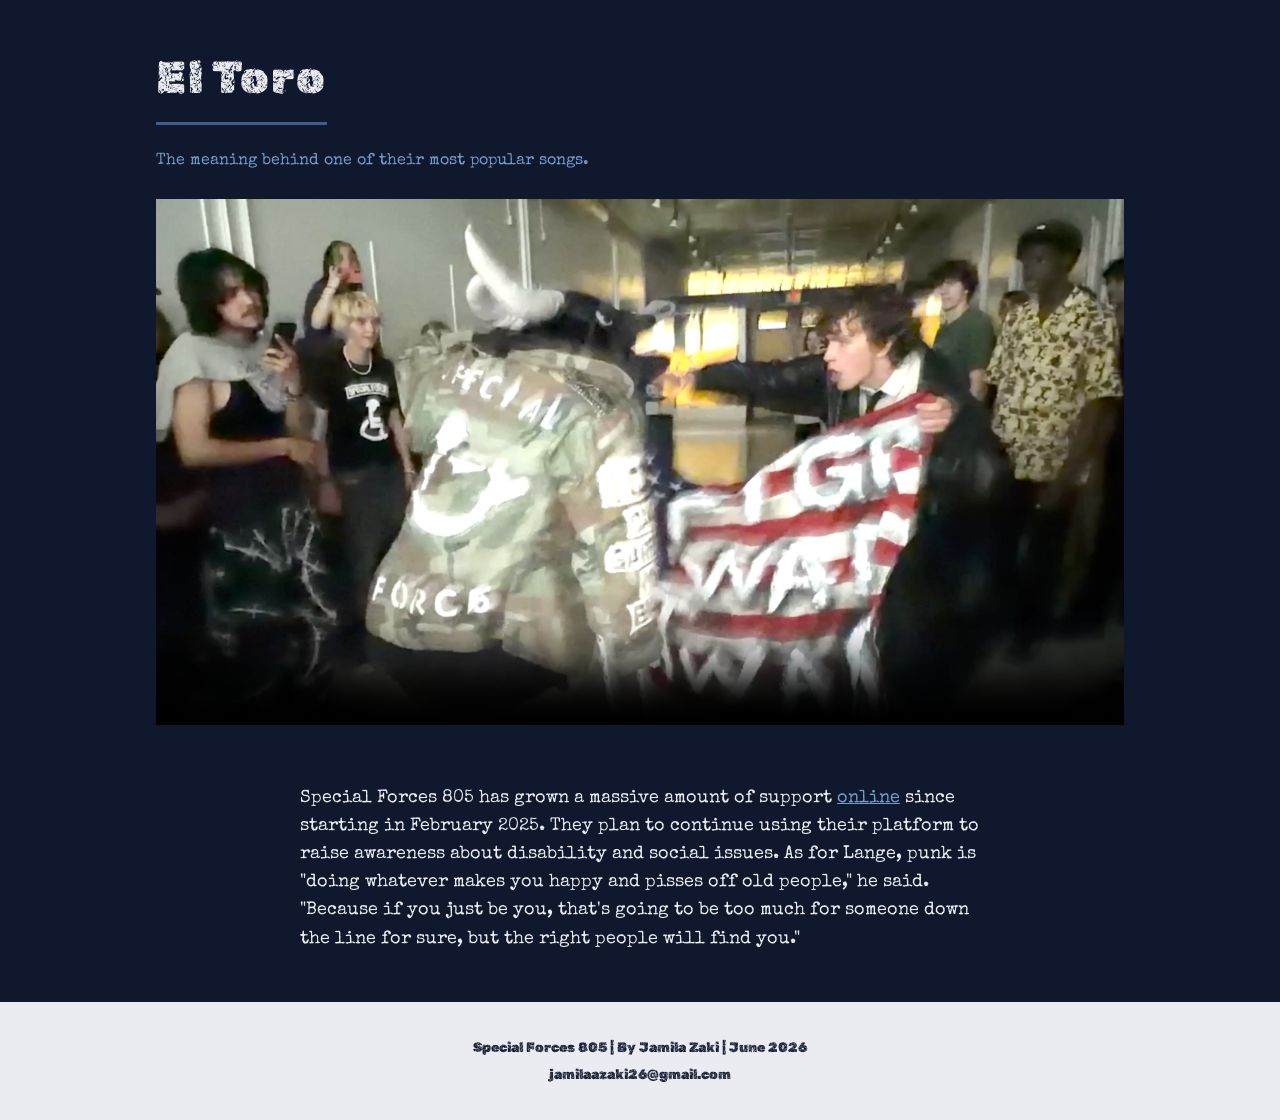
==== commit b8257c1a: "Add files via upload" ====
--- a/index.html
+++ b/index.html
@@ -9,7 +9,6 @@
 <link rel="preconnect" href="https://fonts.gstatic.com" crossorigin>
 <link href="https://fonts.googleapis.com/css2?family=Rubik+Distressed&family=Special+Elite&display=swap" rel="stylesheet">
     <link rel="stylesheet" href="style.css">
-    <link href="soundcite.css" rel="stylesheet" type="text/css">
 </head>
 <body>
     <!-- ============================================
@@ -60,7 +59,7 @@
 
        <p> They cover topics regarding disability, immigration and politics. A main source of inspiration for their music comes from Lange's experience with disability. "When I was eight months old I had a stroke and that affected the left side of my body," Lange said. "I have pretty good dexterity on the right side, but the left side [not so much]." </p> 
 
-       <p> In their song "Special Forces" from their first album, "I'm Retarded, You're Fucking Stupid," he sings <span class="soundcite" data-url="audio/soundcite.mp3" data-start="21000" data-end="32270" data-plays="1">"Growing up different than the other boys. Physical therapy instead of playing with toys."</span> He illustrates a part of his childhood as going to physical therapy, wearing an ankle brace to walk and feeling "othered." </p>
+       <p> In their song "Special Forces" from their first album, "I'm Retarded, You're Fucking Stupid," he sings <button id="lyric-btn" title="Play audio">&#9654;</button><span id="lyric-text">"Growing up different than the other boys. Physical therapy instead of playing with toys."</span> He illustrates a part of his childhood as going to physical therapy, wearing an ankle brace to walk and feeling "othered." </p>
 
         <div class="spotify-wrapper">
             <h3>Stream the Album</h3>
@@ -275,6 +274,5 @@
     <button id="back-to-top" title="Back to top">&#8593; Top</button>
 
     <script src="script.js"></script>
-    <script type="text/javascript" src="soundcite.min.js"></script>
 </body>
 </html>
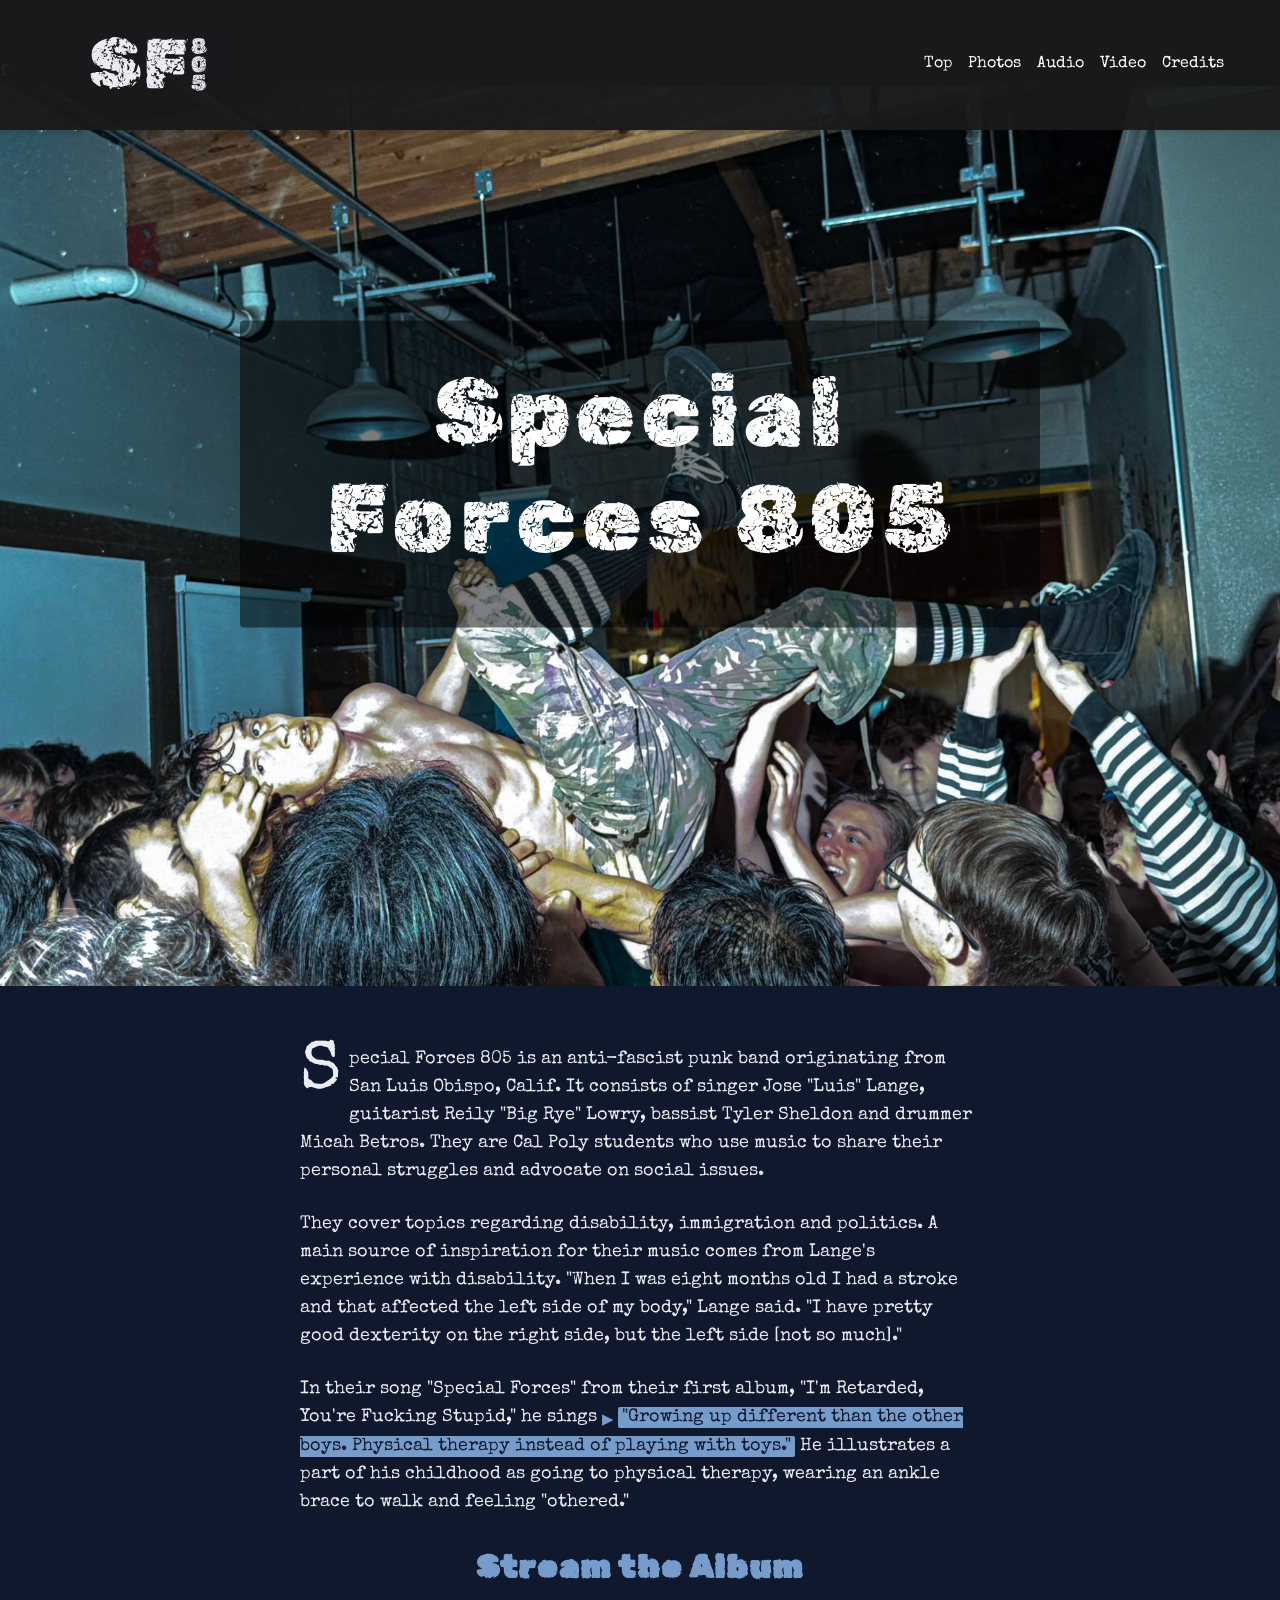
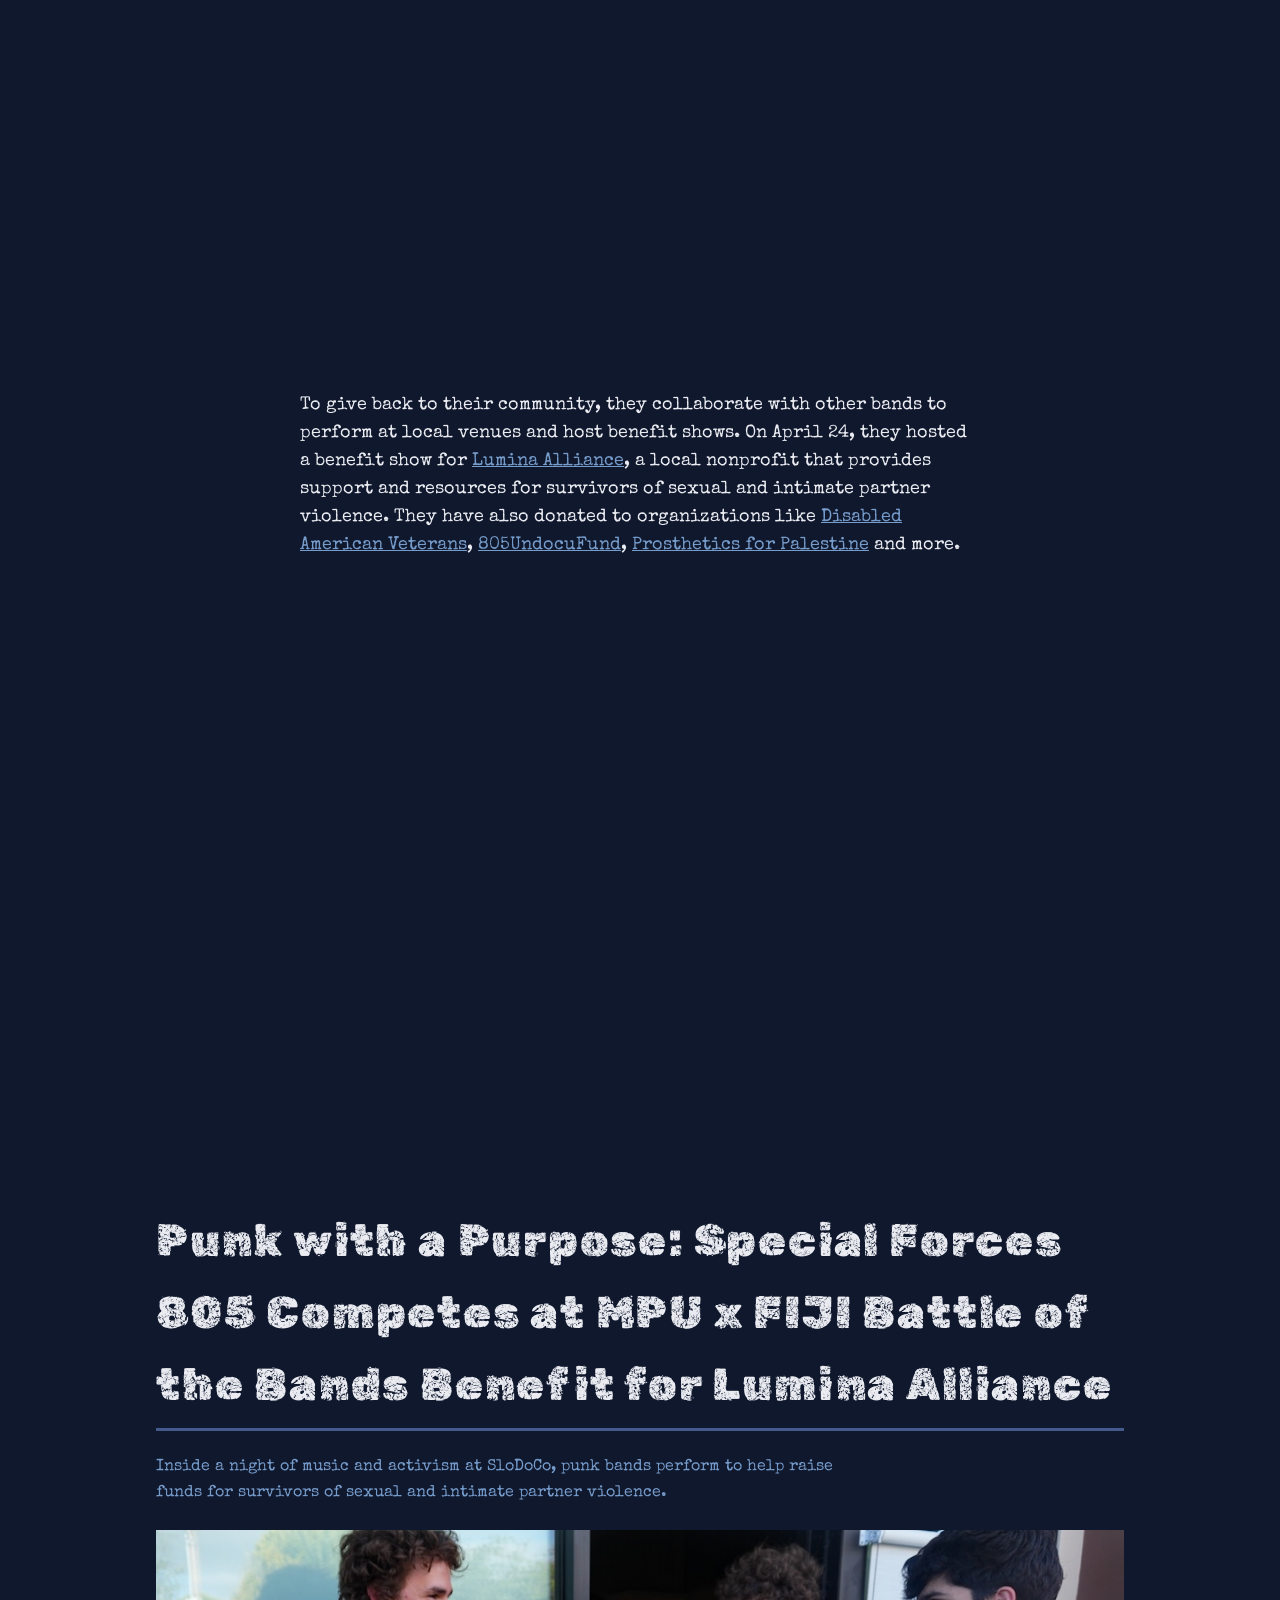
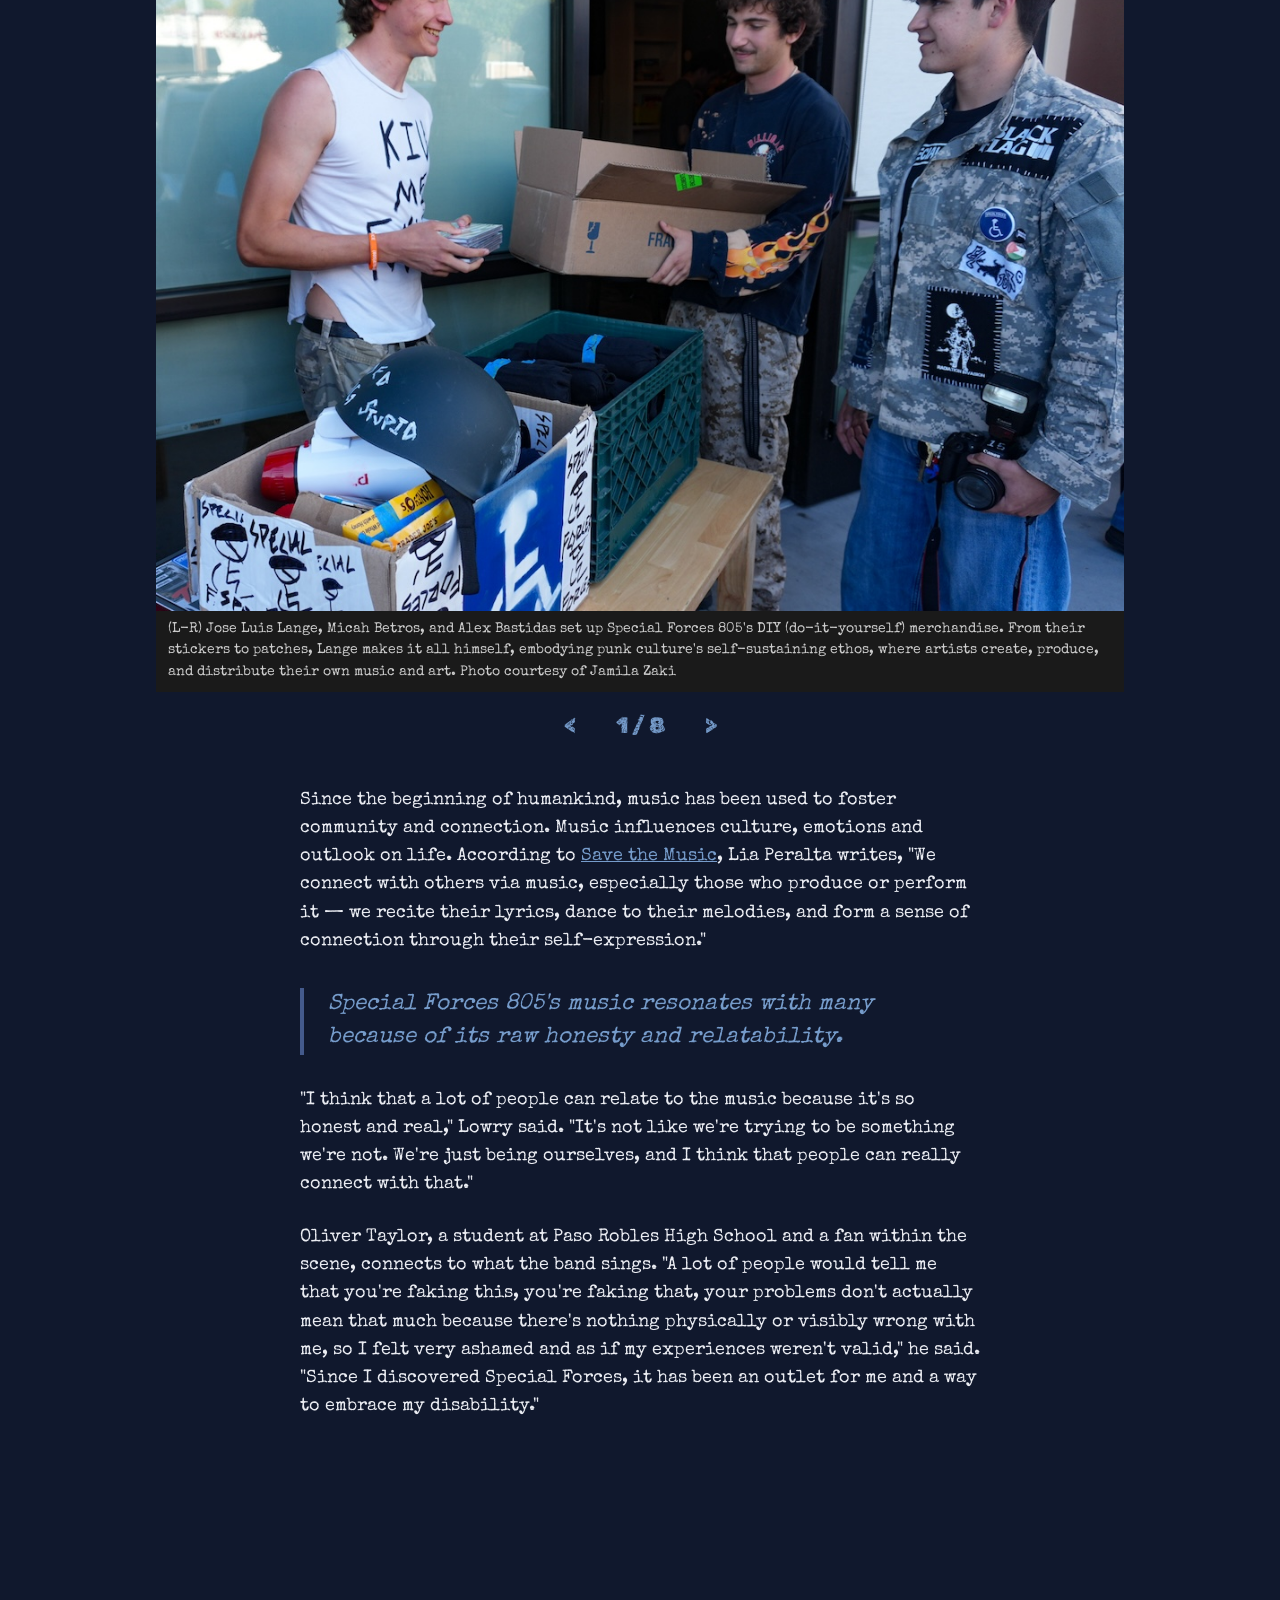
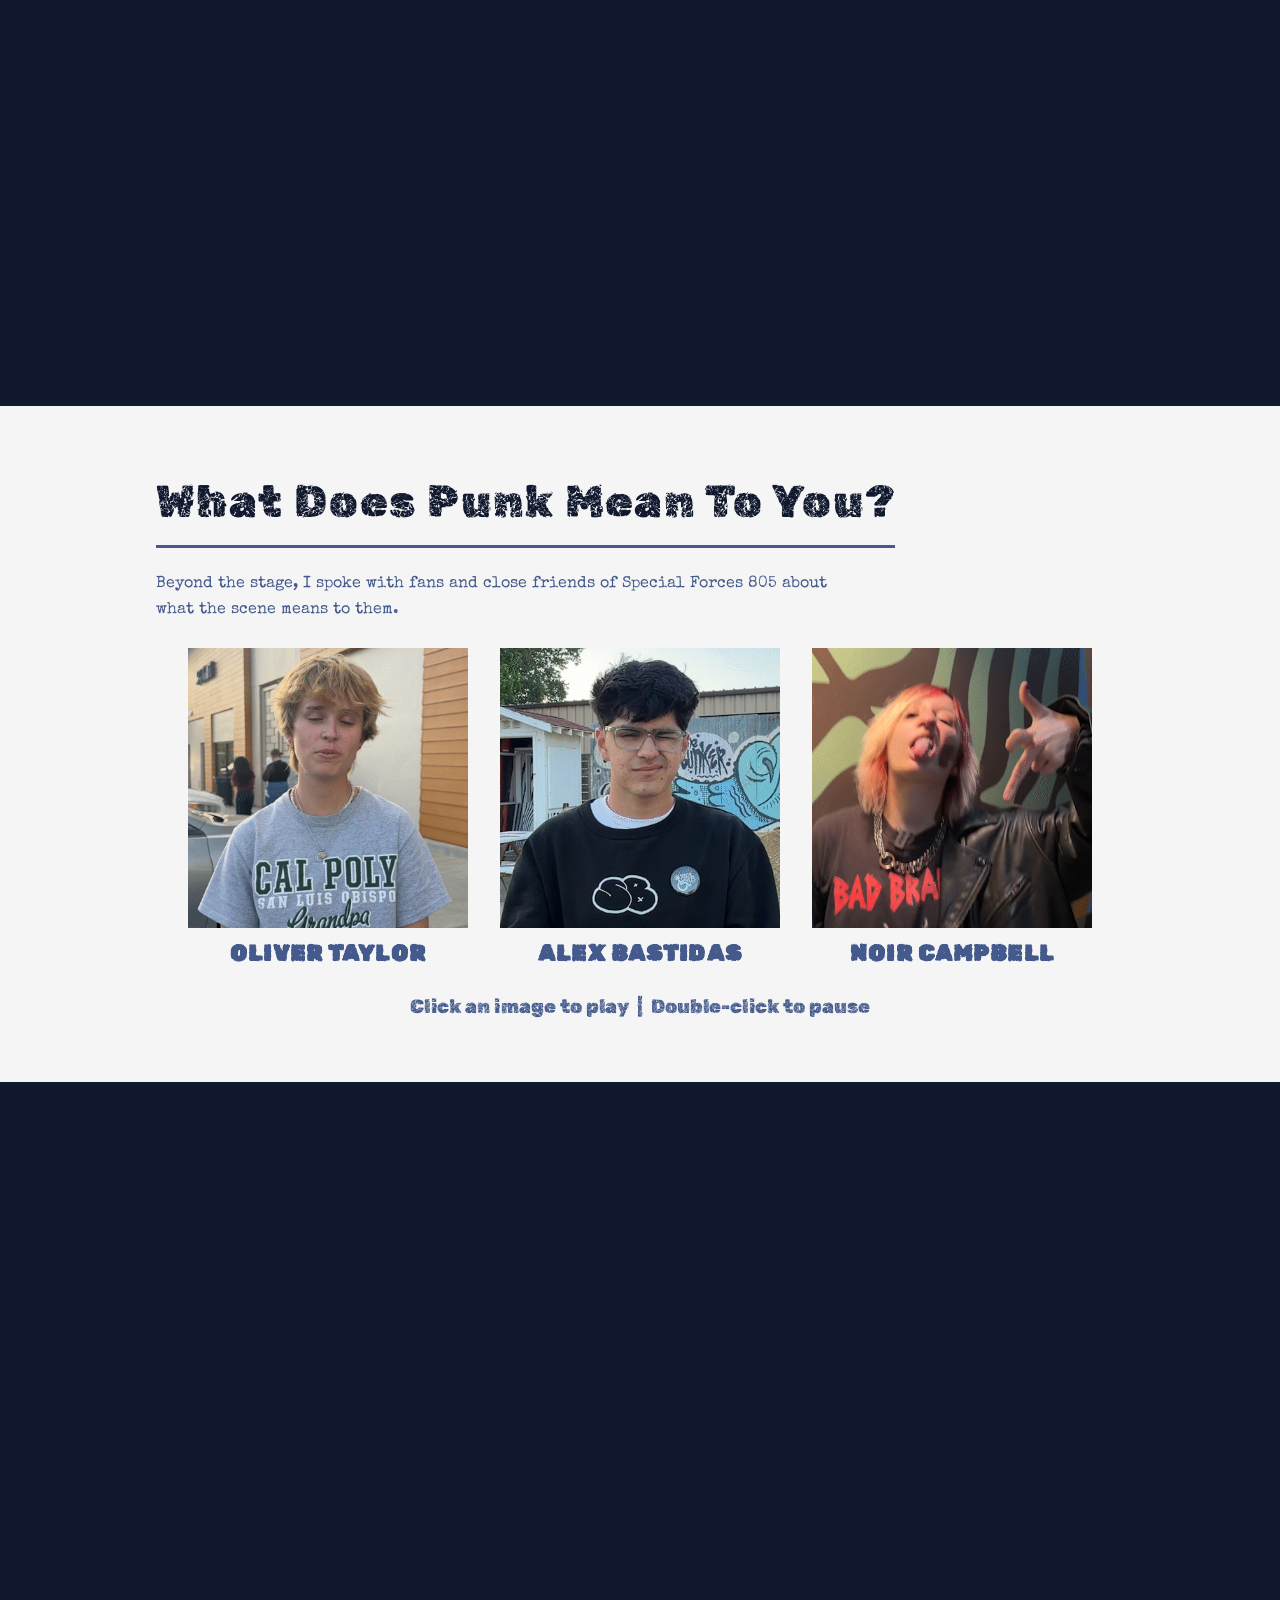
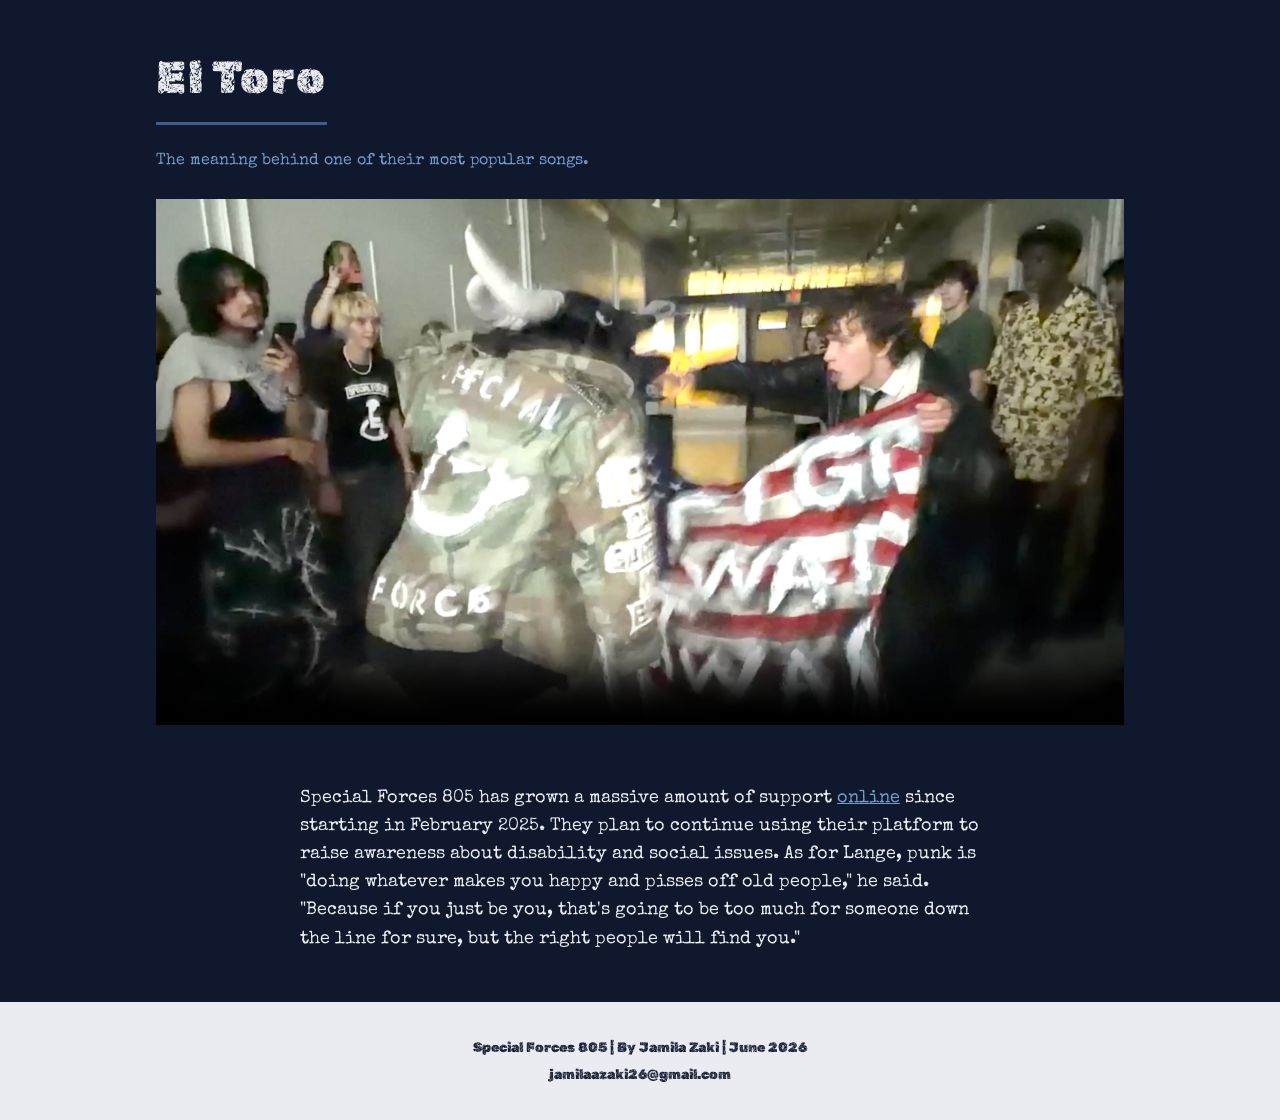
==== commit d420f7f6: "Add files via upload" ====
--- a/index.html
+++ b/index.html
@@ -30,7 +30,7 @@
                 <li><a href="#hero">Top</a></li>
                 <li><a href="#photos">Photos</a></li>
                 <li><a href="#audio">Audio</a></li>
-                <li><a href="#video">Video</a></li>
+                <li><a href="#el-toro">Video</a></li>
                 <li><a href="#footer">Credits</a></li>
             </ul>
         </div>
@@ -216,7 +216,7 @@
          - Update src to your video file path
          - Update poster to a thumbnail image
          ============================================ -->
-    <section id="El Toro" class="section">
+    <section id="el-toro" class="section">
         <h2>El Toro</h2>
         <p class="section-intro">The meaning behind one of their most popular songs.</p>
         <div class="video-wrapper">
--- a/style.css
+++ b/style.css
@@ -432,26 +432,36 @@
 }
 
 /* ============================================
-   SOUNDCITE OVERRIDES
-   ============================================ */
-
-.soundcite-play {
-    -webkit-animation-duration: 0.5s !important;
-    animation-duration: 0.5s !important;
-    color: var(--secondary-color) !important;
-}
-
-.soundcite {
-    display: inline !important;
-    background-color: var(--secondary-color) !important;
-    color: var(--background-color) !important;
-    border-bottom: none !important;
-    padding: 2px 4px !important;
-    border-radius: 2px !important;
-}
-
-.soundcite-loaded.soundcite-playing {
-    color: var(--background-color) !important;
+   CUSTOM LYRIC PLAYER
+   ============================================ */
+
+@keyframes lyric-spin {
+    from { transform: rotate(0deg); opacity: 0.3; }
+    50%  { transform: rotate(180deg); opacity: 1; }
+    to   { transform: rotate(360deg); opacity: 0.3; }
+}
+
+#lyric-btn {
+    background: none;
+    border: none;
+    color: var(--secondary-color);
+    cursor: pointer;
+    font-size: 0.85em;
+    padding: 0 4px 0 0;
+    vertical-align: middle;
+    line-height: 1;
+    display: inline;
+}
+
+#lyric-btn.playing {
+    display: inline;
+}
+
+#lyric-text {
+    background-color: var(--secondary-color);
+    color: var(--background-color);
+    padding: 2px 4px;
+    border-radius: 2px;
 }
 
 /* ============================================
